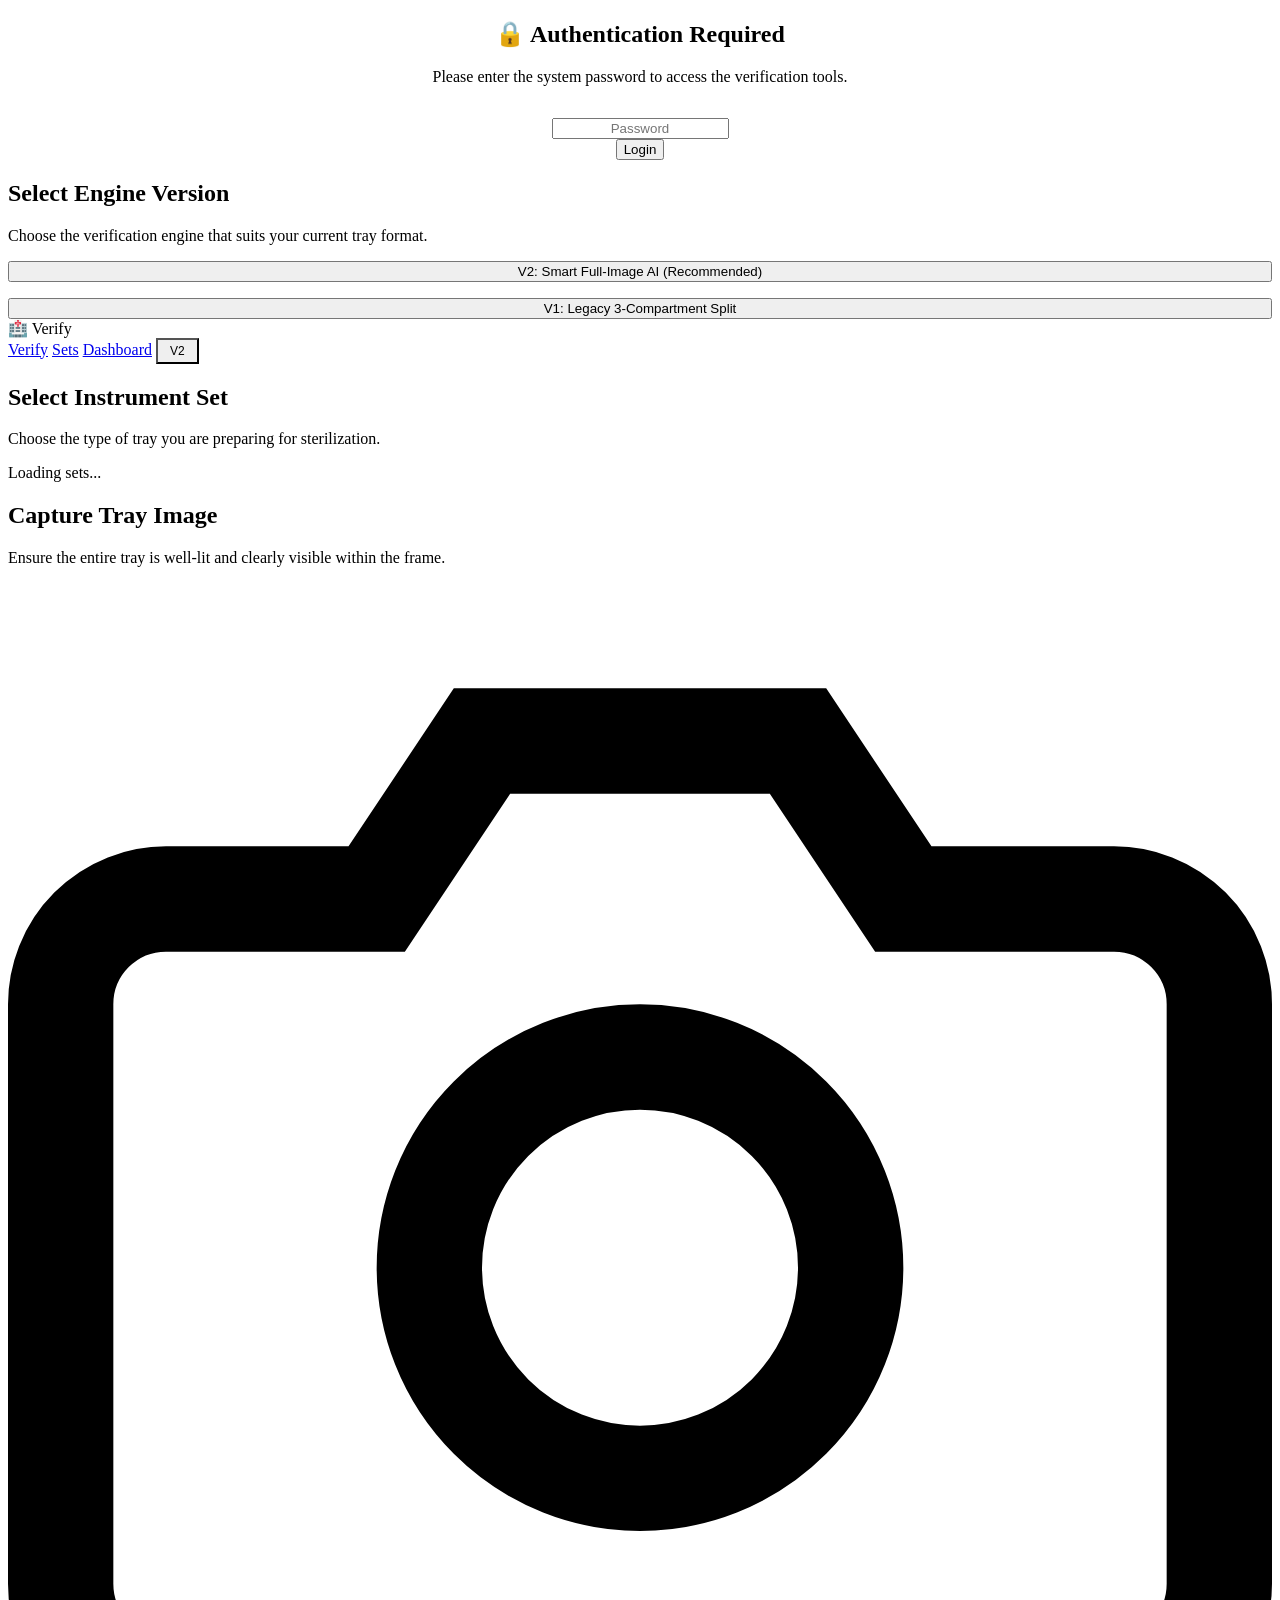
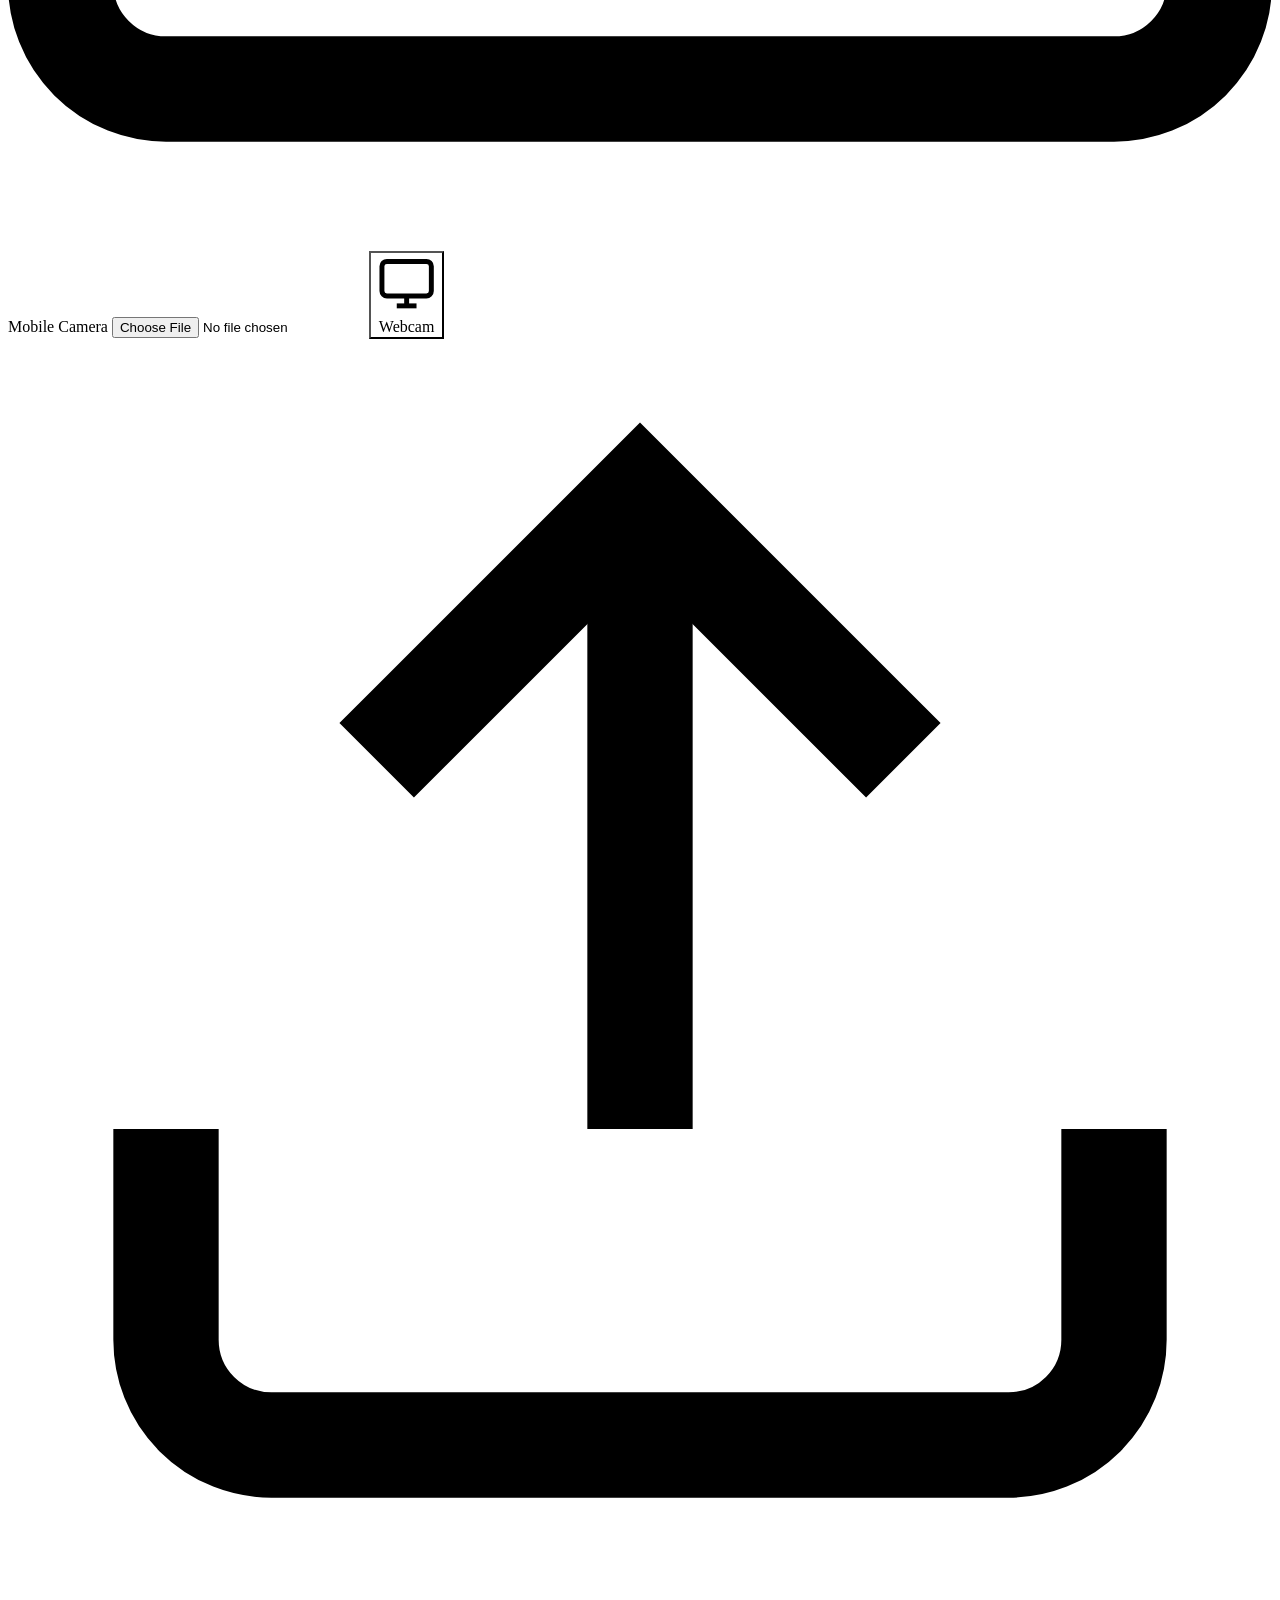
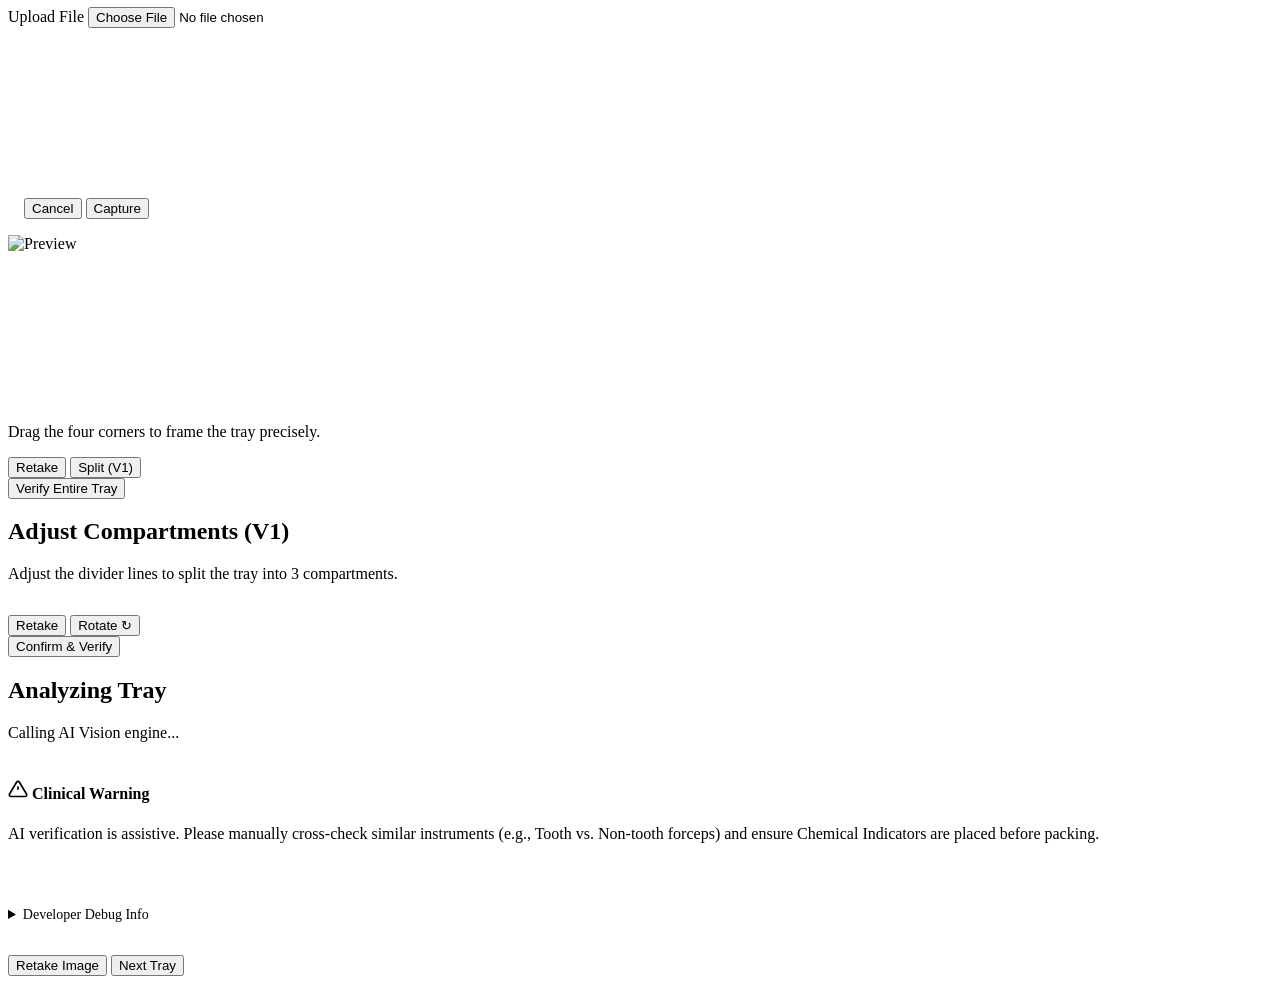
==== web_app/frontend/index.html @ 41f75964 "update front from impactiblre" ====
<!DOCTYPE html>
<html lang="th">
<head>
    <meta charset="UTF-8">
    <meta name="viewport" content="width=device-width, initial-scale=1.0, maximum-scale=1.0, user-scalable=no">
    <meta name="theme-color" content="#FAFAFB">
    <meta name="description" content="AI Surgical Instrument Verification System">
    <link rel="manifest" href="/manifest.json">
    <link href="https://fonts.googleapis.com/css2?family=IBM+Plex+Sans+Thai:wght@400;500;600;700&family=Inter:wght@400;500;600;700&display=swap" rel="stylesheet">
    <link rel="stylesheet" href="/css/style.css">
    <title>Equipment Verify</title>
</head>
<body>

    <!-- Login Overlay -->
    <div id="login-overlay" class="modal-overlay hidden">
        <div class="modal-content" style="text-align: center;">
            <h2>🔒 Authentication Required</h2>
            <p class="text-muted" style="margin-bottom: 2rem;">Please enter the system password to access the verification tools.</p>
            <div class="form-group">
                <input type="password" id="login-password" placeholder="Password" class="form-input" style="text-align: center;">
            </div>
            <button id="btn-login" class="btn btn-primary btn-large">Login</button>
            <p id="login-error" style="color: var(--fail); margin-top: 1rem;"></p>
        </div>
    </div>

    <!-- Version Landing Overlay (Simplifying for cleaner UX, but keeping IDs) -->
    <div id="version-landing-overlay" class="modal-overlay hidden">
        <div class="modal-content">
            <h2>Select Engine Version</h2>
            <p class="text-muted mb-4">Choose the verification engine that suits your current tray format.</p>
            
            <div style="display:flex; flex-direction:column; gap:1rem;">
                <button class="btn btn-primary btn-large" onclick="selectLandingVersion(2)">
                    V2: Smart Full-Image AI (Recommended)
                </button>
                <button class="btn btn-outline btn-large" onclick="selectLandingVersion(1)">
                    V1: Legacy 3-Compartment Split
                </button>
            </div>
        </div>
    </div>

    <!-- Navigation -->
    <nav class="nav">
        <div class="nav-brand">🏥 Verify</div>
        <div class="nav-links">
            <a href="/" class="nav-link active">Verify</a>
            <a href="/admin" class="nav-link">Sets</a>
            <a href="/dashboard" class="nav-link">Dashboard</a>
            <button id="btn-version-pill" class="btn btn-outline" style="padding: 0.25rem 0.75rem; font-size: 0.75rem; border-radius: var(--radius-pill);" onclick="showVersionSelector()">V2</button>
        </div>
    </nav>

    <main class="container">

        <!-- Hidden Version Selector Tabs (Used by JS) -->
        <div class="hidden" style="display: none;">
            <button id="tab-v2" onclick="setVersion(2)"></button>
            <button id="tab-v1" onclick="setVersion(1)"></button>
        </div>

        <!-- Section 1: Select Set -->
        <section id="step-select" class="view-section active">
            <header>
                <h1>Select Instrument Set</h1>
                <p class="text-muted">Choose the type of tray you are preparing for sterilization.</p>
            </header>
            
            <div id="set-grid" class="set-grid">
                <!-- JS Inject -->
                <p class="text-muted">Loading sets...</p>
            </div>
            
            <div id="checklist-preview" class="checklist-preview"></div>
        </section>

        <!-- Section 2: Capture -->
        <section id="step-capture" class="view-section">
            <header>
                <h2>Capture Tray Image</h2>
                <p class="text-muted">Ensure the entire tray is well-lit and clearly visible within the frame.</p>
            </header>

            <div id="capture-options" class="capture-grid">
                <label for="mobile-camera-input" class="capture-action">
                    <svg viewBox="0 0 24 24" fill="none" stroke="currentColor" stroke-width="2"><path d="M23 19a2 2 0 0 1-2 2H3a2 2 0 0 1-2-2V8a2 2 0 0 1 2-2h4l2-3h6l2 3h4a2 2 0 0 1 2 2z"></path><circle cx="12" cy="13" r="4"></circle></svg>
                    Mobile Camera
                </label>
                <input type="file" id="mobile-camera-input" accept="image/*" capture="environment" class="hidden-input">

                <button id="btn-webcam" class="capture-action" onclick="startWebcam()" style="background:transparent; font-family:inherit; font-size:inherit;">
                    <svg viewBox="0 0 24 24" fill="none" stroke="currentColor" stroke-width="2"><rect x="2" y="3" width="20" height="14" rx="2" ry="2"></rect><path d="M8 21h8"></path><path d="M12 17v4"></path></svg>
                    Webcam
                </button>

                <label for="file-upload-input" class="capture-action">
                    <svg viewBox="0 0 24 24" fill="none" stroke="currentColor" stroke-width="2"><path d="M21 15v4a2 2 0 0 1-2 2H5a2 2 0 0 1-2-2v-4"></path><polyline points="17 8 12 3 7 8"></polyline><line x1="12" y1="3" x2="12" y2="15"></line></svg>
                    Upload File
                </label>
                <input type="file" id="file-upload-input" accept="image/*" class="hidden-input">
            </div>

            <div id="webcam-container" class="media-container hidden mt-4">
                <video id="webcam-video" autoplay playsinline></video>
                <div class="media-actions" style="padding: 1rem; justify-content: center; background: #fff; border-top: 1px solid var(--border);">
                    <button class="btn btn-outline" onclick="stopWebcam()">Cancel</button>
                    <button class="btn btn-primary" onclick="captureWebcam()">Capture</button>
                </div>
            </div>

            <div id="preview-container" class="hidden mt-4">
                <div style="position: relative; width: 100%; border-radius: var(--radius-md); overflow: hidden; border: 1px solid var(--border);">
                    <img id="preview-image" src="" alt="Preview" style="display:block; width:100%;">
                    <canvas id="boundary-canvas"></canvas>
                </div>
                <p class="text-small text-muted mt-4 text-center">Drag the four corners to frame the tray precisely.</p>
                <div class="flex-row mt-4">
                    <button class="btn btn-outline flex-1" id="btn-retake">Retake</button>
                    <button class="btn btn-outline flex-1" id="btn-detect">Split (V1)</button>
                </div>
                <button class="btn btn-primary btn-large mt-4" id="btn-verify-direct">Verify Entire Tray</button>
            </div>
        </section>

        <!-- Section 2.5: Tray Preview (V1) -->
        <section id="step-tray-preview" class="view-section">
            <header>
                <h2>Adjust Compartments (V1)</h2>
                <p class="text-muted">Adjust the divider lines to split the tray into 3 compartments.</p>
            </header>
            
            <div id="tray-preview-img" style="position: relative; overflow: hidden; border-radius: var(--radius-md); border: 1px solid var(--border);"></div>
            <div id="tray-compartments" style="display: flex; gap: 0.5rem; margin-top: 1rem;"></div>
            
            <div class="flex-row mt-4">
                <button class="btn btn-outline flex-1" onclick="backToCapture()">Retake</button>
                <button class="btn btn-outline flex-1" id="btn-rotate-tray">Rotate ↻</button>
            </div>
            <button class="btn btn-primary btn-large mt-4" id="btn-verify">Confirm & Verify</button>
        </section>

        <!-- Section 3: Processing -->
        <section id="step-processing" class="view-section">
            <div class="loader-wrapper">
                <div class="spinner"></div>
                <h2>Analyzing Tray</h2>
                <p class="text-muted" id="processing-status">Calling AI Vision engine...</p>
            </div>
        </section>

        <!-- Section 4: Results -->
        <section id="step-results" class="view-section">
            
            <div id="result-banner" class="result-banner">
                <span id="result-status" class="result-status"></span>
                <span id="result-confidence" class="result-confidence"></span>
            </div>

            <div id="missing-extra" class="findings-section"></div>

            <div id="items-table-container"></div>
            
            <div id="compartment-grid" style="display:flex; gap:0.5rem; margin-bottom:1rem;"></div>

            <div class="clinical-warning">
                <h4>
                    <svg width="20" height="20" viewBox="0 0 24 24" fill="none" stroke="currentColor" stroke-width="2"><path d="M10.29 3.86L1.82 18a2 2 0 0 0 1.71 3h16.94a2 2 0 0 0 1.71-3L13.71 3.86a2 2 0 0 0-3.42 0z"></path><line x1="12" y1="9" x2="12" y2="13"></line><line x1="12" y1="17" x2="12.01" y2="17"></line></svg>
                    Clinical Warning
                </h4>
                <p>AI verification is assistive. Please manually cross-check similar instruments (e.g., Tooth vs. Non-tooth forceps) and ensure Chemical Indicators are placed before packing.</p>
            </div>

            <div id="result-reason" style="font-size: 0.875rem; color: var(--ink-secondary); padding: 1rem; background: var(--bg-surface); border: 1px solid var(--border); border-radius: var(--radius-md); margin-bottom: 1rem;"></div>
            <div id="result-meta" class="text-small text-muted text-right mb-4"></div>

            <details style="margin-bottom: 2rem;">
                <summary style="font-size: 0.875rem; color: var(--ink-secondary); cursor: pointer;">Developer Debug Info</summary>
                <pre id="debug-info" style="font-size: 0.75rem; padding: 1rem; background: var(--bg-surface); border: 1px solid var(--border); border-radius: var(--radius-md); overflow-x: auto; margin-top: 0.5rem;"></pre>
            </details>

            <div class="flex-row">
                <button id="btn-retake-result" class="btn btn-outline flex-1">Retake Image</button>
                <button id="btn-next" class="btn btn-primary flex-1">Next Tray</button>
            </div>
        </section>

    </main>

    <script src="/js/app.js"></script>
</body>
</html>
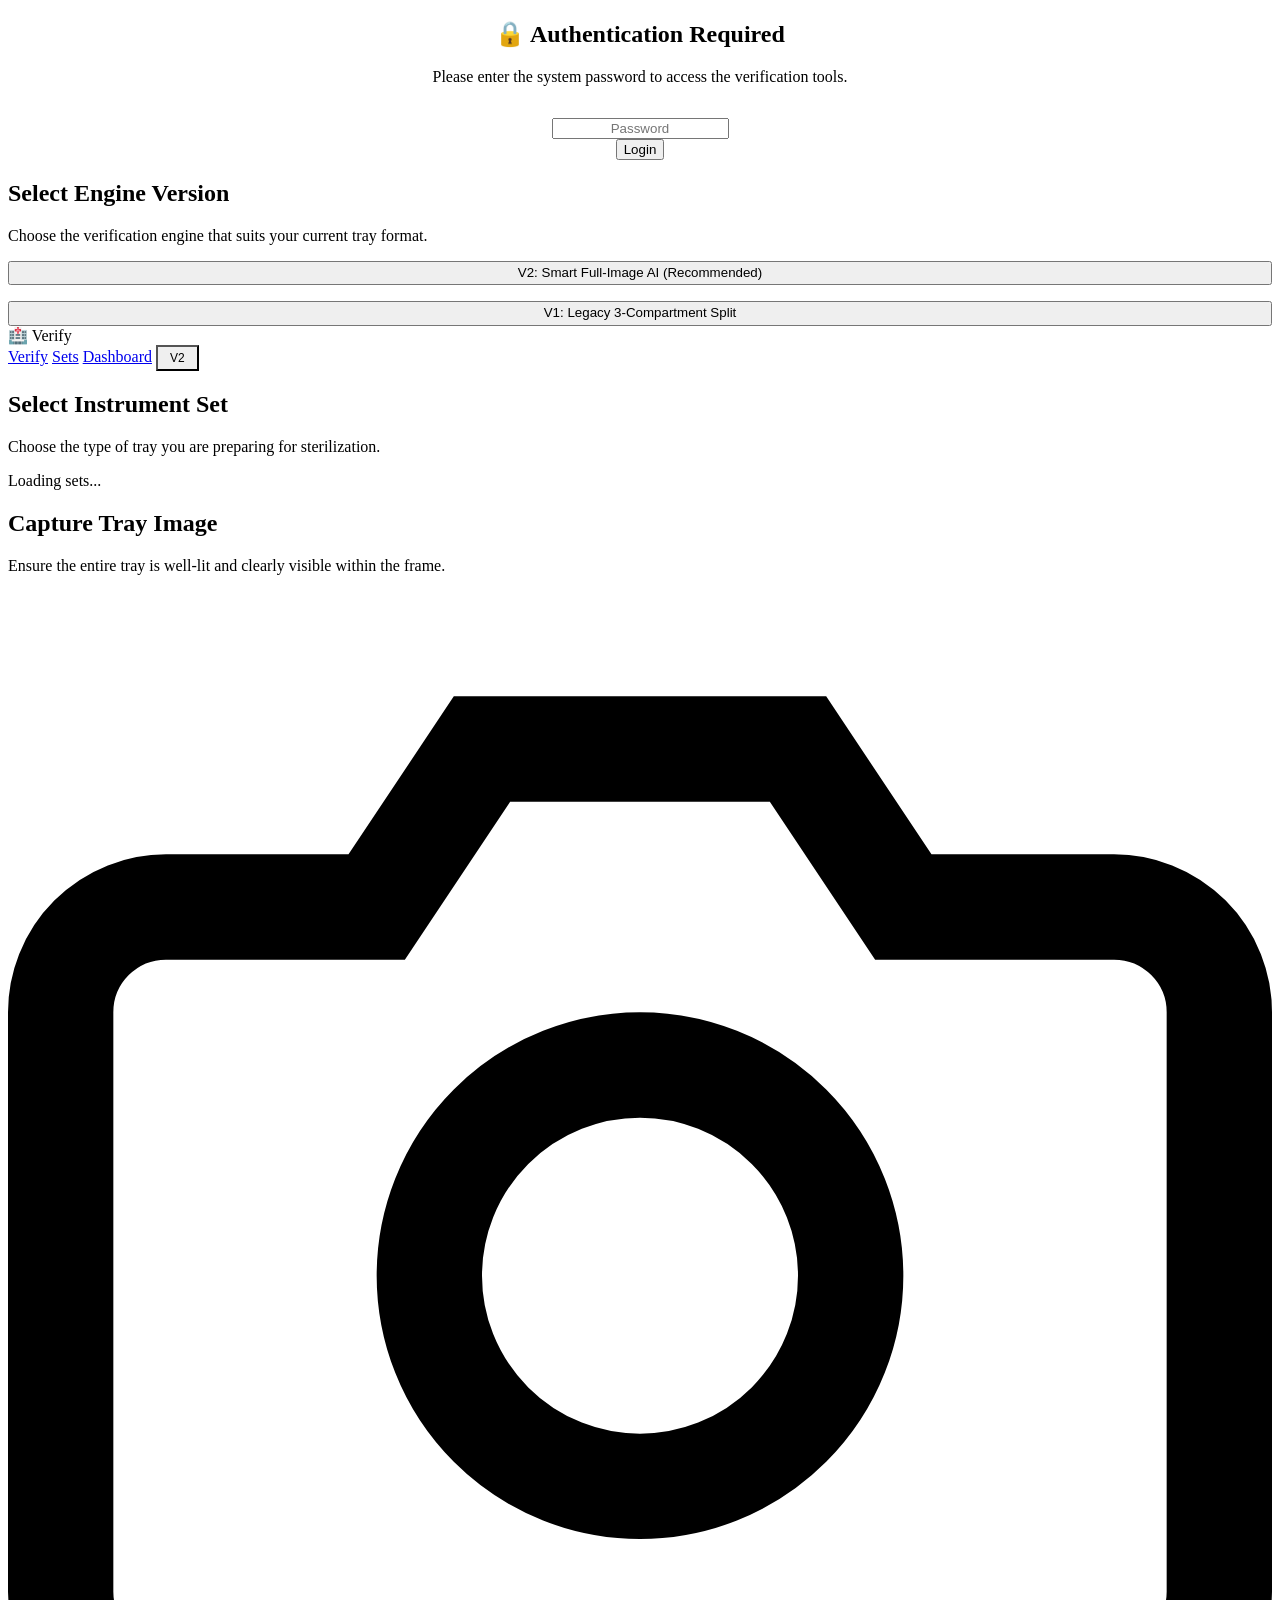
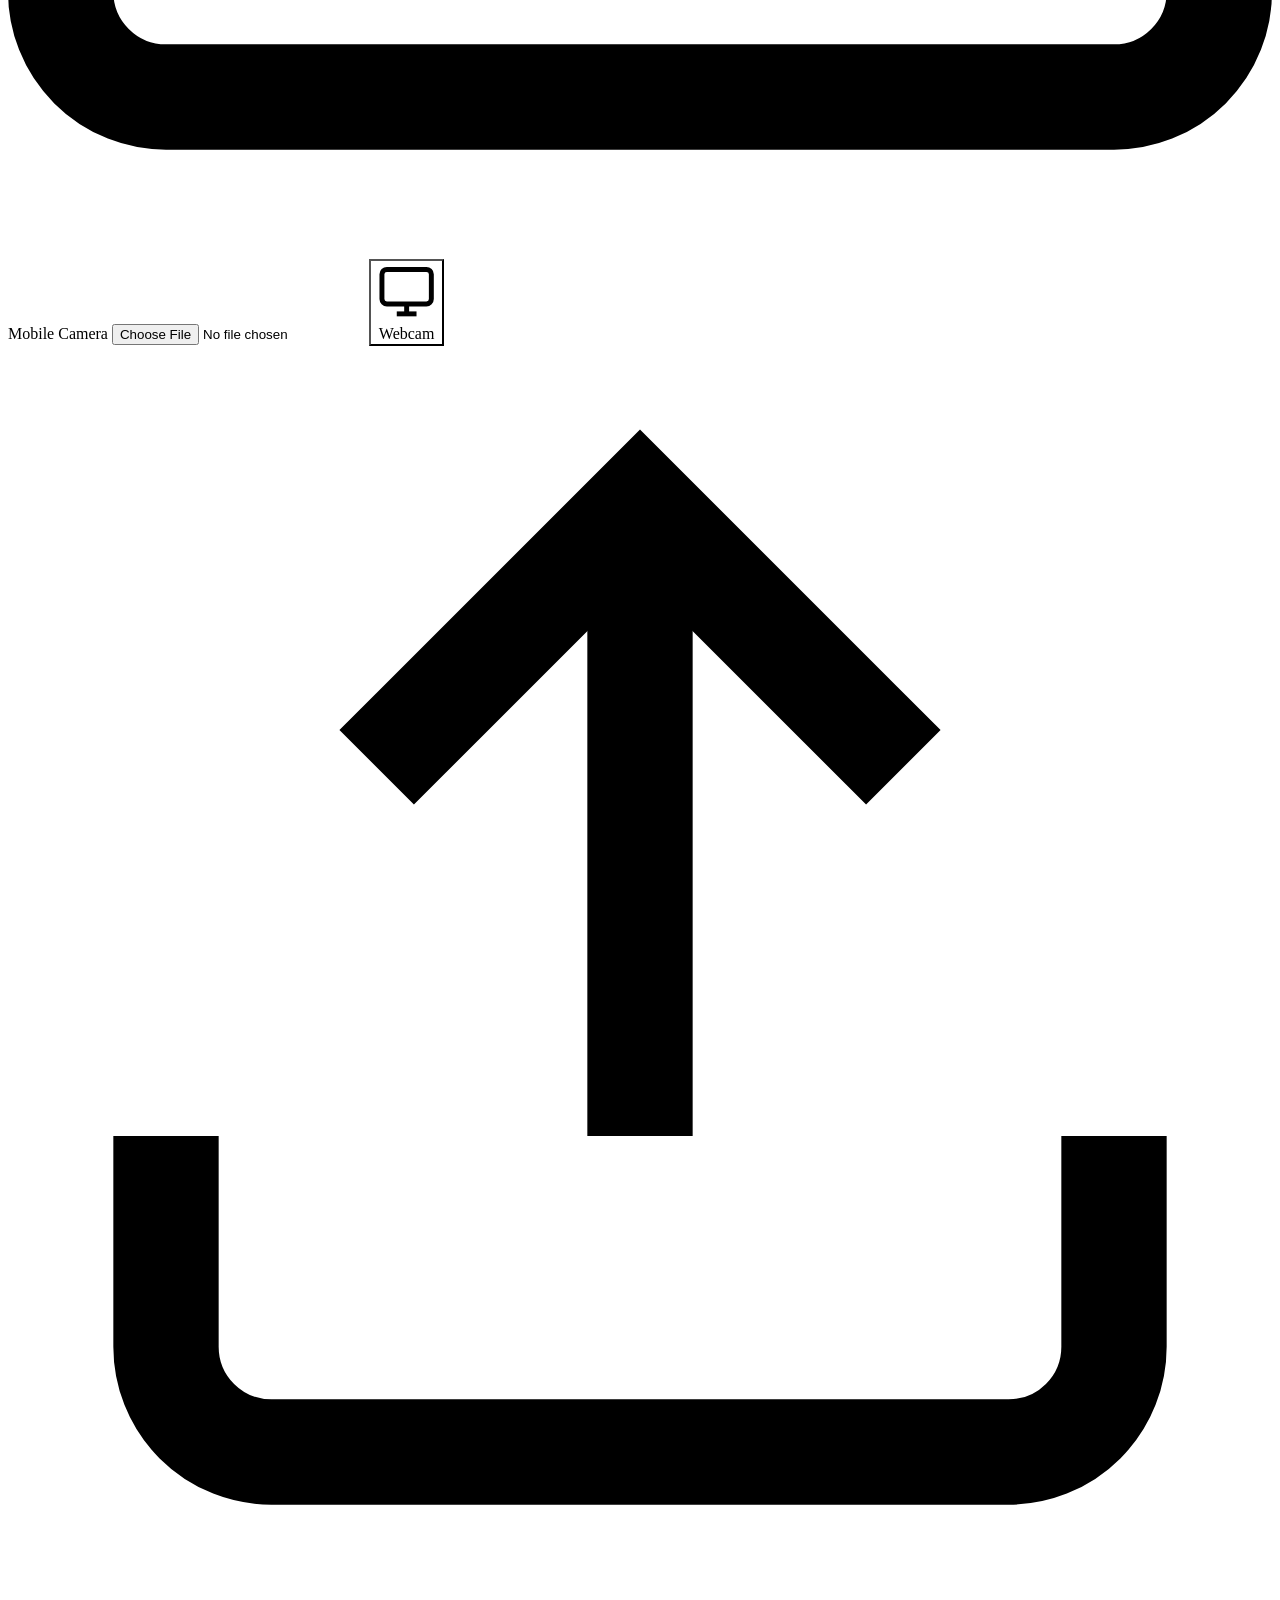
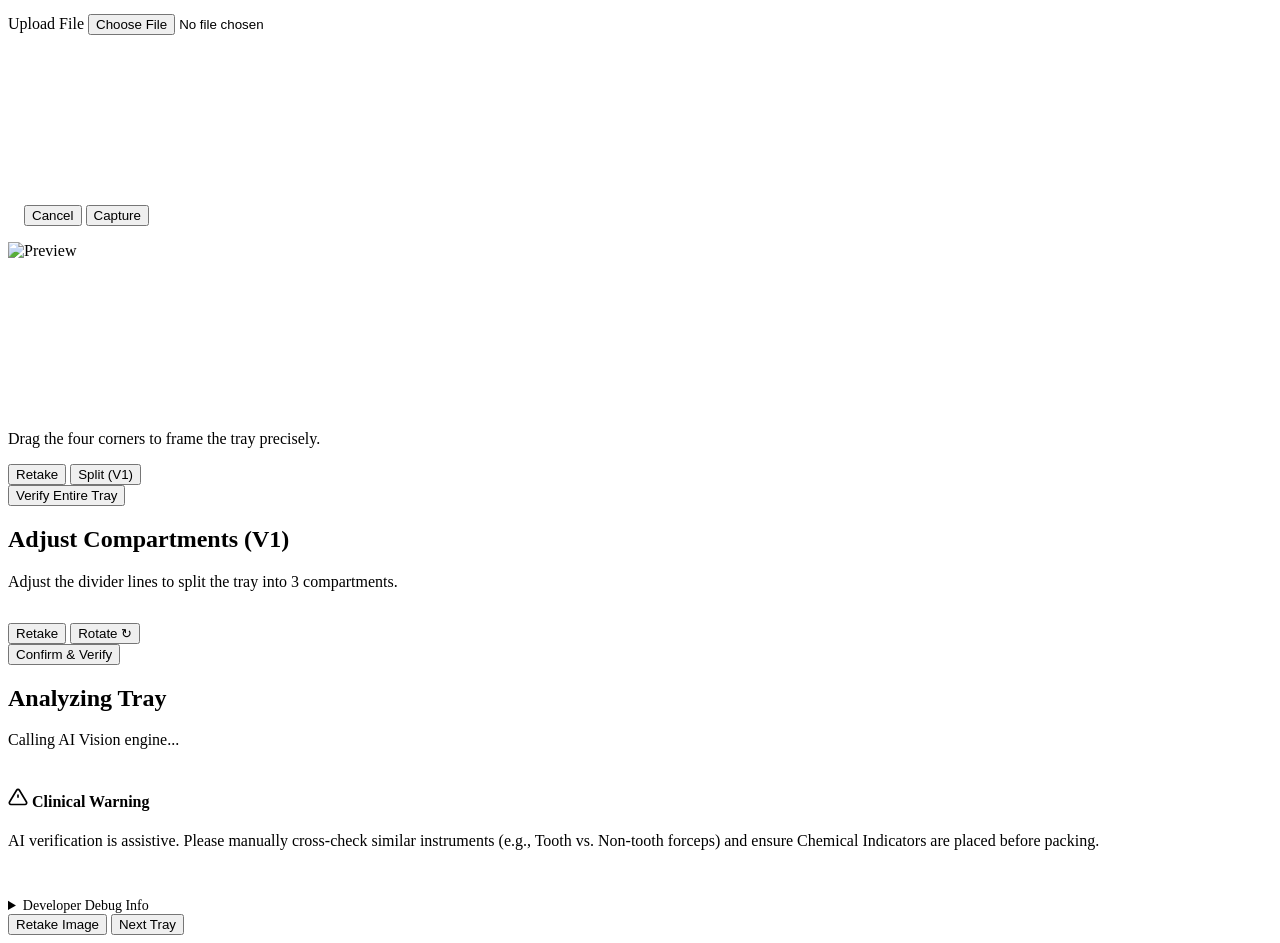
==== commit b1308101: "update bug fixded" ====
--- a/web_app/frontend/index.html
+++ b/web_app/frontend/index.html
@@ -32,10 +32,10 @@
             <p class="text-muted mb-4">Choose the verification engine that suits your current tray format.</p>
             
             <div style="display:flex; flex-direction:column; gap:1rem;">
-                <button class="btn btn-primary btn-large" onclick="selectLandingVersion(2)">
+                <button class="btn btn-primary btn-large" style="white-space: normal; line-height: 1.4;" onclick="selectLandingVersion(2)">
                     V2: Smart Full-Image AI (Recommended)
                 </button>
-                <button class="btn btn-outline btn-large" onclick="selectLandingVersion(1)">
+                <button class="btn btn-outline btn-large" style="white-space: normal; line-height: 1.4;" onclick="selectLandingVersion(1)">
                     V1: Legacy 3-Compartment Split
                 </button>
             </div>
@@ -62,7 +62,7 @@
         </div>
 
         <!-- Section 1: Select Set -->
-        <section id="step-select" class="view-section active">
+        <section id="step-select" class="view-section">
             <header>
                 <h1>Select Instrument Set</h1>
                 <p class="text-muted">Choose the type of tray you are preparing for sterilization.</p>
@@ -77,7 +77,7 @@
         </section>
 
         <!-- Section 2: Capture -->
-        <section id="step-capture" class="view-section">
+        <section id="step-capture" class="view-section hidden">
             <header>
                 <h2>Capture Tray Image</h2>
                 <p class="text-muted">Ensure the entire tray is well-lit and clearly visible within the frame.</p>
@@ -115,7 +115,7 @@
                     <img id="preview-image" src="" alt="Preview" style="display:block; width:100%;">
                     <canvas id="boundary-canvas"></canvas>
                 </div>
-                <p class="text-small text-muted mt-4 text-center">Drag the four corners to frame the tray precisely.</p>
+                <p id="preview-hint-text" class="text-small text-muted mt-4 text-center">Drag the four corners to frame the tray precisely.</p>
                 <div class="flex-row mt-4">
                     <button class="btn btn-outline flex-1" id="btn-retake">Retake</button>
                     <button class="btn btn-outline flex-1" id="btn-detect">Split (V1)</button>
@@ -125,7 +125,7 @@
         </section>
 
         <!-- Section 2.5: Tray Preview (V1) -->
-        <section id="step-tray-preview" class="view-section">
+        <section id="step-tray-preview" class="view-section hidden">
             <header>
                 <h2>Adjust Compartments (V1)</h2>
                 <p class="text-muted">Adjust the divider lines to split the tray into 3 compartments.</p>
@@ -142,7 +142,7 @@
         </section>
 
         <!-- Section 3: Processing -->
-        <section id="step-processing" class="view-section">
+        <section id="step-processing" class="view-section hidden">
             <div class="loader-wrapper">
                 <div class="spinner"></div>
                 <h2>Analyzing Tray</h2>
@@ -151,7 +151,7 @@
         </section>
 
         <!-- Section 4: Results -->
-        <section id="step-results" class="view-section">
+        <section id="step-results" class="view-section hidden">
             
             <div id="result-banner" class="result-banner">
                 <span id="result-status" class="result-status"></span>
@@ -162,7 +162,7 @@
 
             <div id="items-table-container"></div>
             
-            <div id="compartment-grid" style="display:flex; gap:0.5rem; margin-bottom:1rem;"></div>
+            <div id="compartment-grid" style="display:flex; gap:0.5rem;"></div>
 
             <div class="clinical-warning">
                 <h4>
@@ -172,10 +172,10 @@
                 <p>AI verification is assistive. Please manually cross-check similar instruments (e.g., Tooth vs. Non-tooth forceps) and ensure Chemical Indicators are placed before packing.</p>
             </div>
 
-            <div id="result-reason" style="font-size: 0.875rem; color: var(--ink-secondary); padding: 1rem; background: var(--bg-surface); border: 1px solid var(--border); border-radius: var(--radius-md); margin-bottom: 1rem;"></div>
-            <div id="result-meta" class="text-small text-muted text-right mb-4"></div>
+            <div id="result-reason" style="font-size: 0.875rem; color: var(--ink-secondary); padding: 1rem; background: var(--bg-surface); border: 1px solid var(--border); border-radius: var(--radius-md);"></div>
+            <div id="result-meta" class="text-small text-muted text-right"></div>
 
-            <details style="margin-bottom: 2rem;">
+            <details>
                 <summary style="font-size: 0.875rem; color: var(--ink-secondary); cursor: pointer;">Developer Debug Info</summary>
                 <pre id="debug-info" style="font-size: 0.75rem; padding: 1rem; background: var(--bg-surface); border: 1px solid var(--border); border-radius: var(--radius-md); overflow-x: auto; margin-top: 0.5rem;"></pre>
             </details>
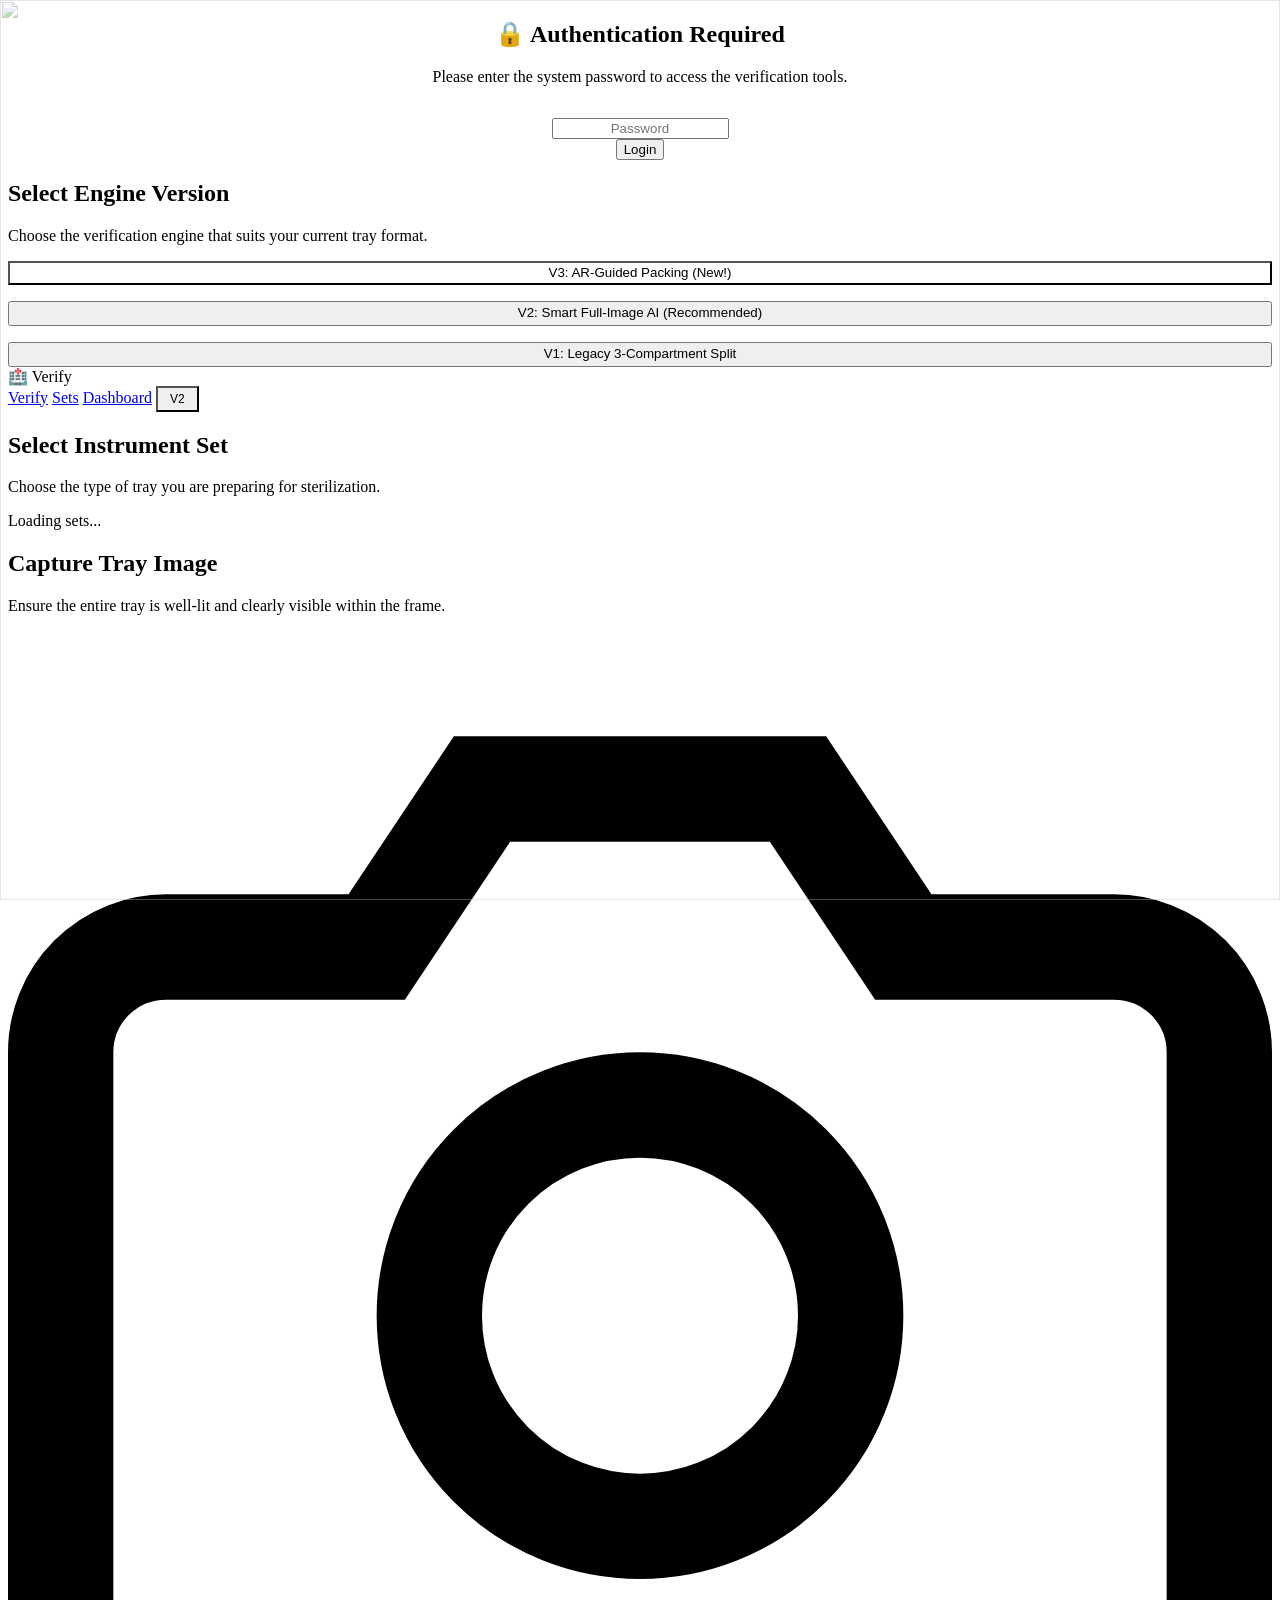
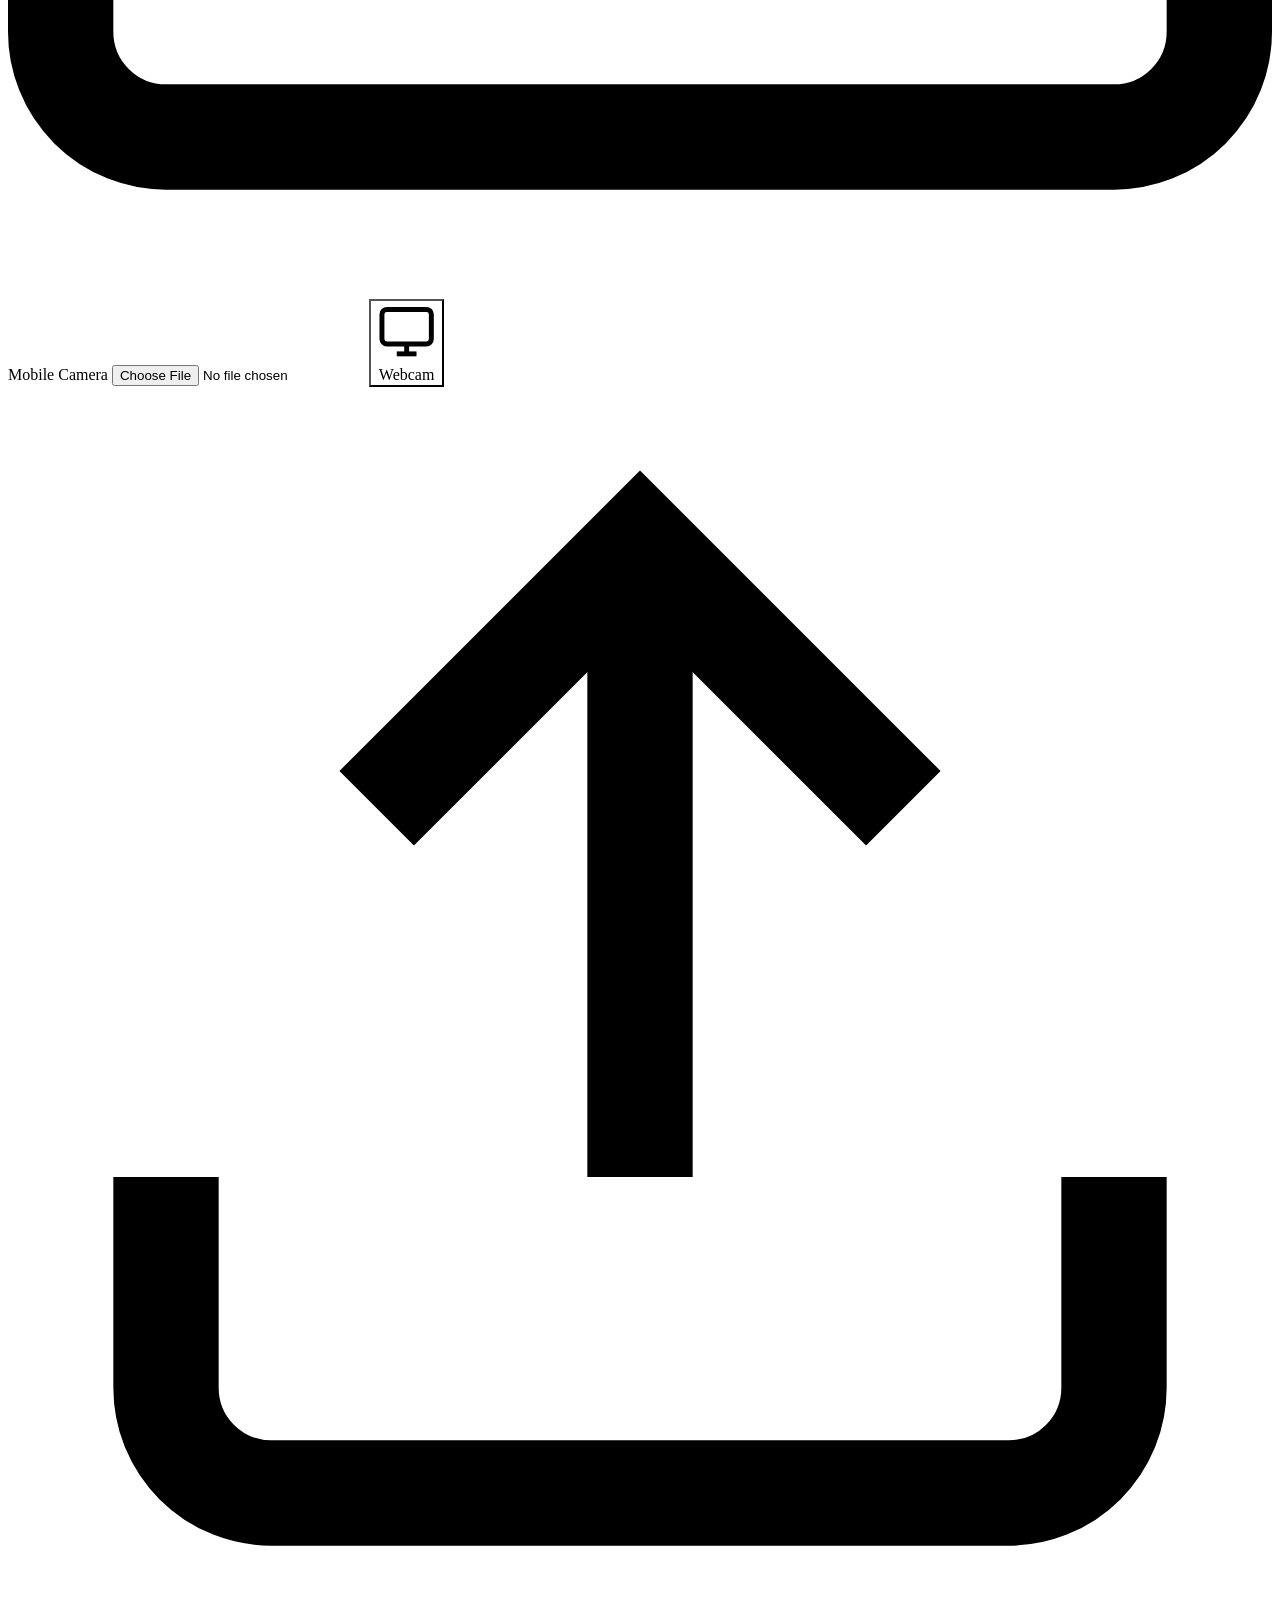
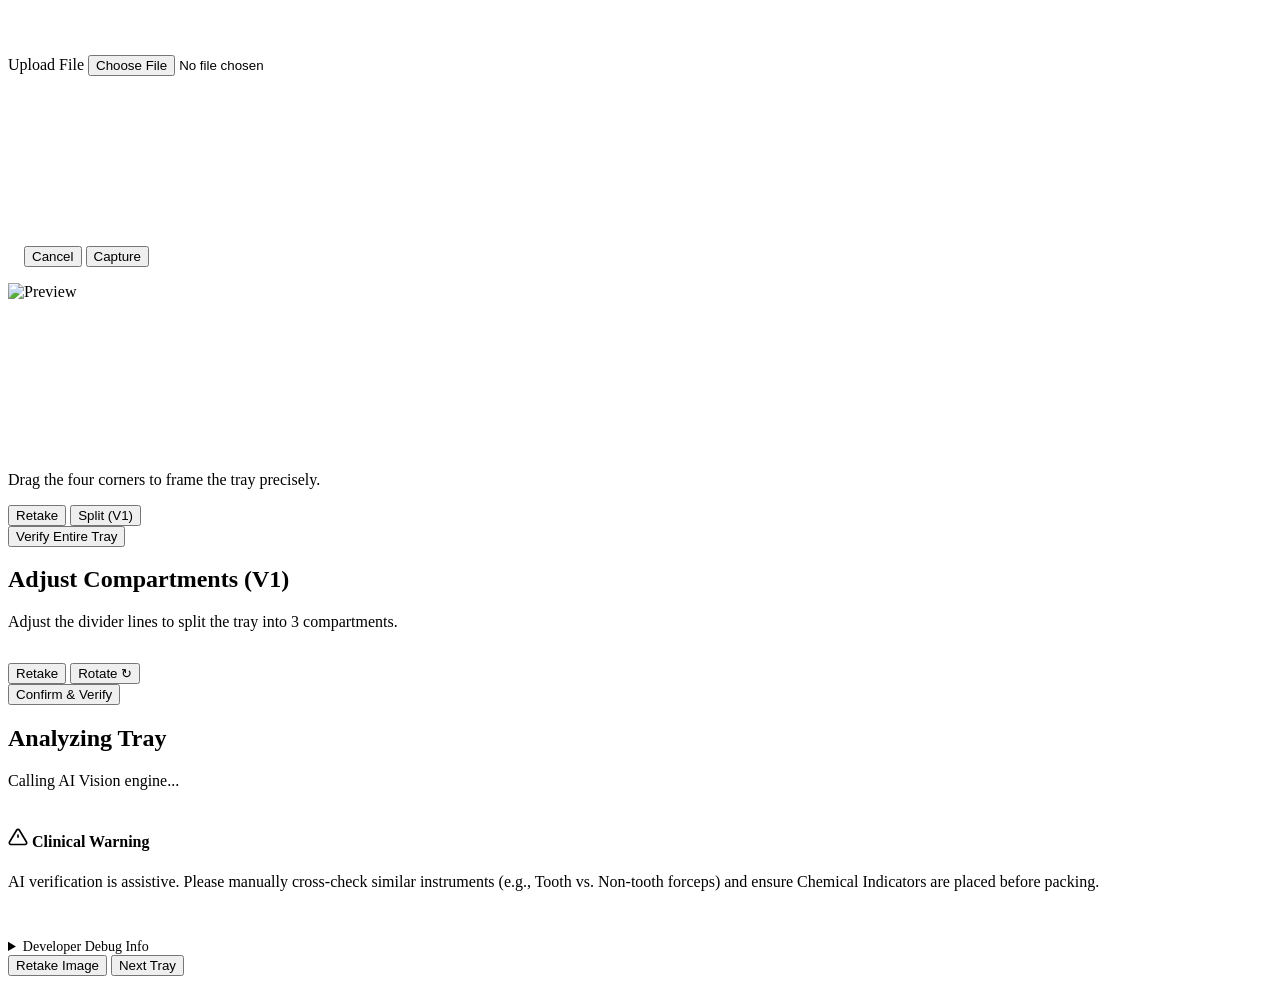
==== commit 2f8813b7: "summon V3!" ====
--- a/web_app/frontend/index.html
+++ b/web_app/frontend/index.html
@@ -32,6 +32,9 @@
             <p class="text-muted mb-4">Choose the verification engine that suits your current tray format.</p>
             
             <div style="display:flex; flex-direction:column; gap:1rem;">
+                <button class="btn btn-primary btn-large" style="white-space: normal; line-height: 1.4; background-color: var(--pass);" onclick="selectLandingVersion(3)">
+                    V3: AR-Guided Packing (New!)
+                </button>
                 <button class="btn btn-primary btn-large" style="white-space: normal; line-height: 1.4;" onclick="selectLandingVersion(2)">
                     V2: Smart Full-Image AI (Recommended)
                 </button>
@@ -57,6 +60,7 @@
 
         <!-- Hidden Version Selector Tabs (Used by JS) -->
         <div class="hidden" style="display: none;">
+            <button id="tab-v3" onclick="setVersion(3)"></button>
             <button id="tab-v2" onclick="setVersion(2)"></button>
             <button id="tab-v1" onclick="setVersion(1)"></button>
         </div>
@@ -104,7 +108,8 @@
 
             <div id="webcam-container" class="media-container hidden mt-4">
                 <video id="webcam-video" autoplay playsinline></video>
-                <div class="media-actions" style="padding: 1rem; justify-content: center; background: #fff; border-top: 1px solid var(--border);">
+                <img id="ar-overlay-image" class="hidden" src="" style="position: absolute; top: 0; left: 0; width: 100%; height: 100%; object-fit: contain; opacity: 0.4; pointer-events: none; z-index: 10;">
+                <div class="media-actions" style="padding: 1rem; justify-content: center; background: #fff; border-top: 1px solid var(--border); position: relative; z-index: 20;">
                     <button class="btn btn-outline" onclick="stopWebcam()">Cancel</button>
                     <button class="btn btn-primary" onclick="captureWebcam()">Capture</button>
                 </div>
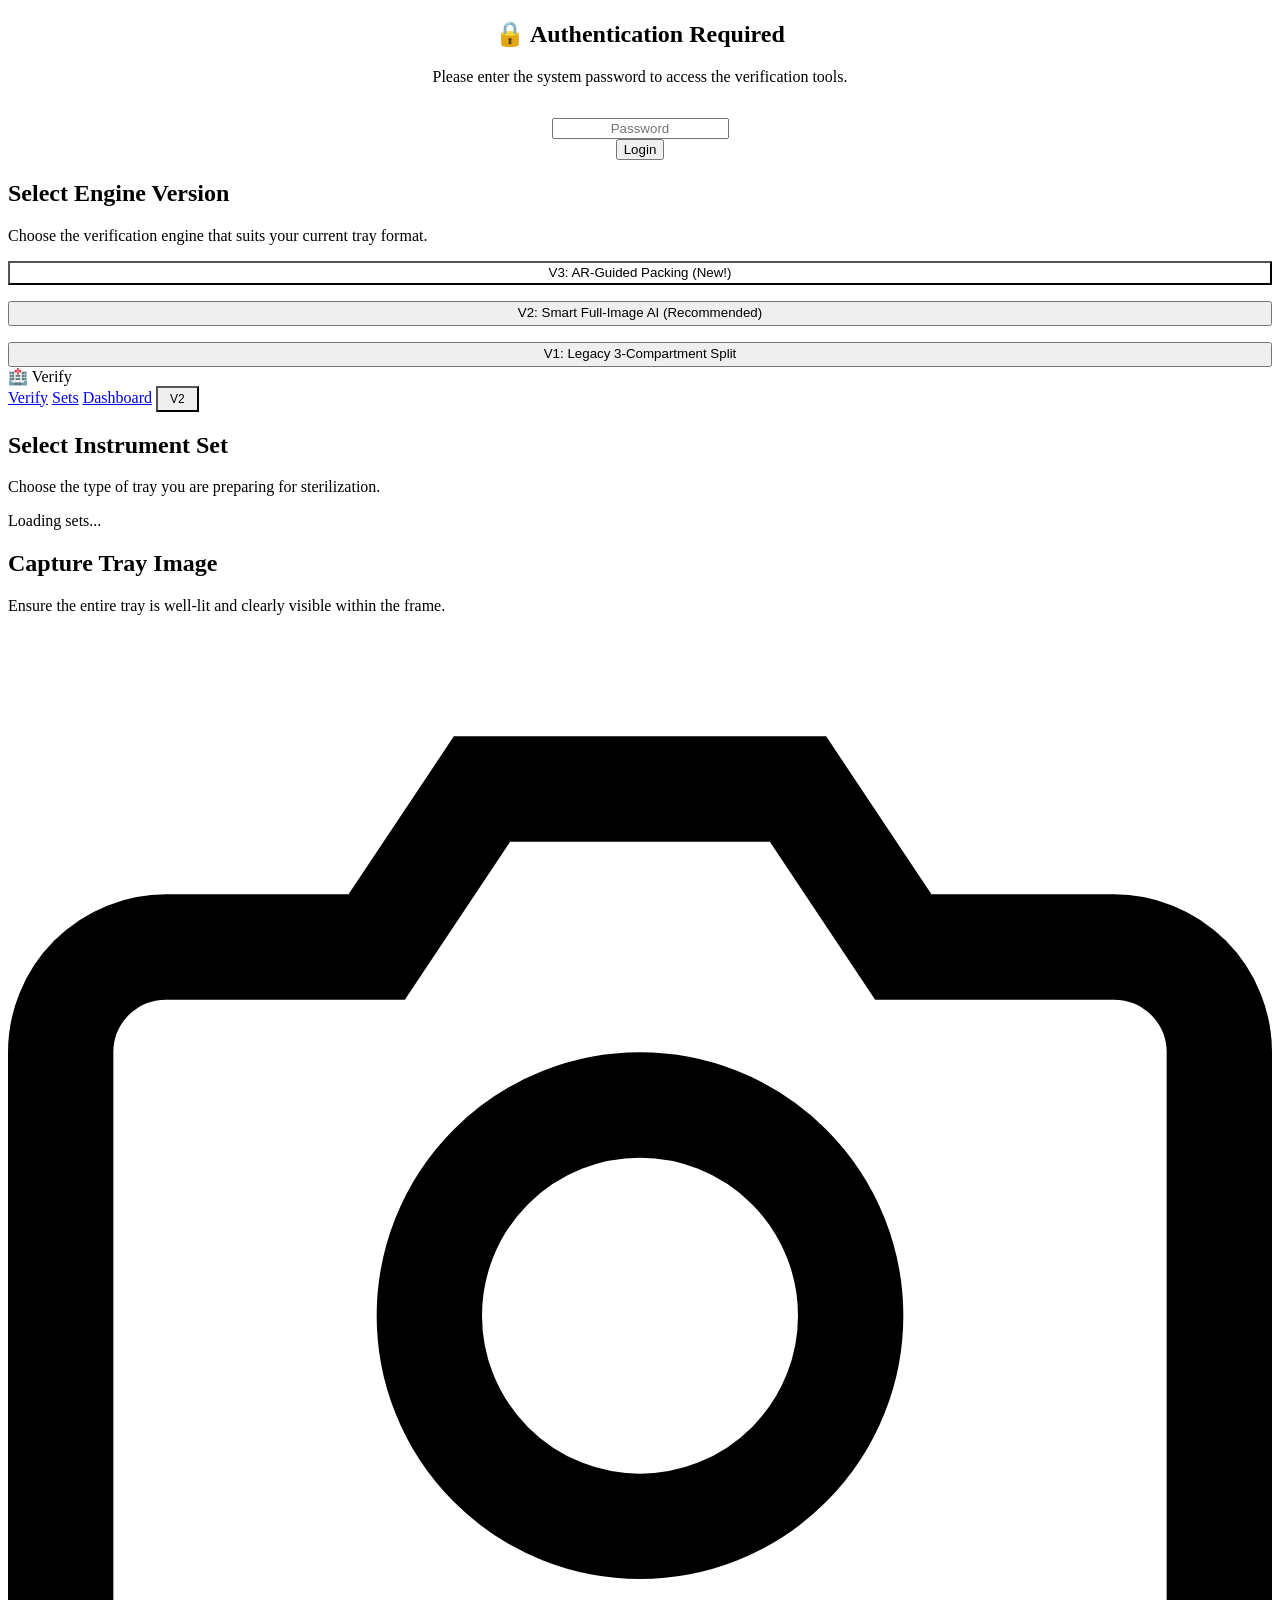
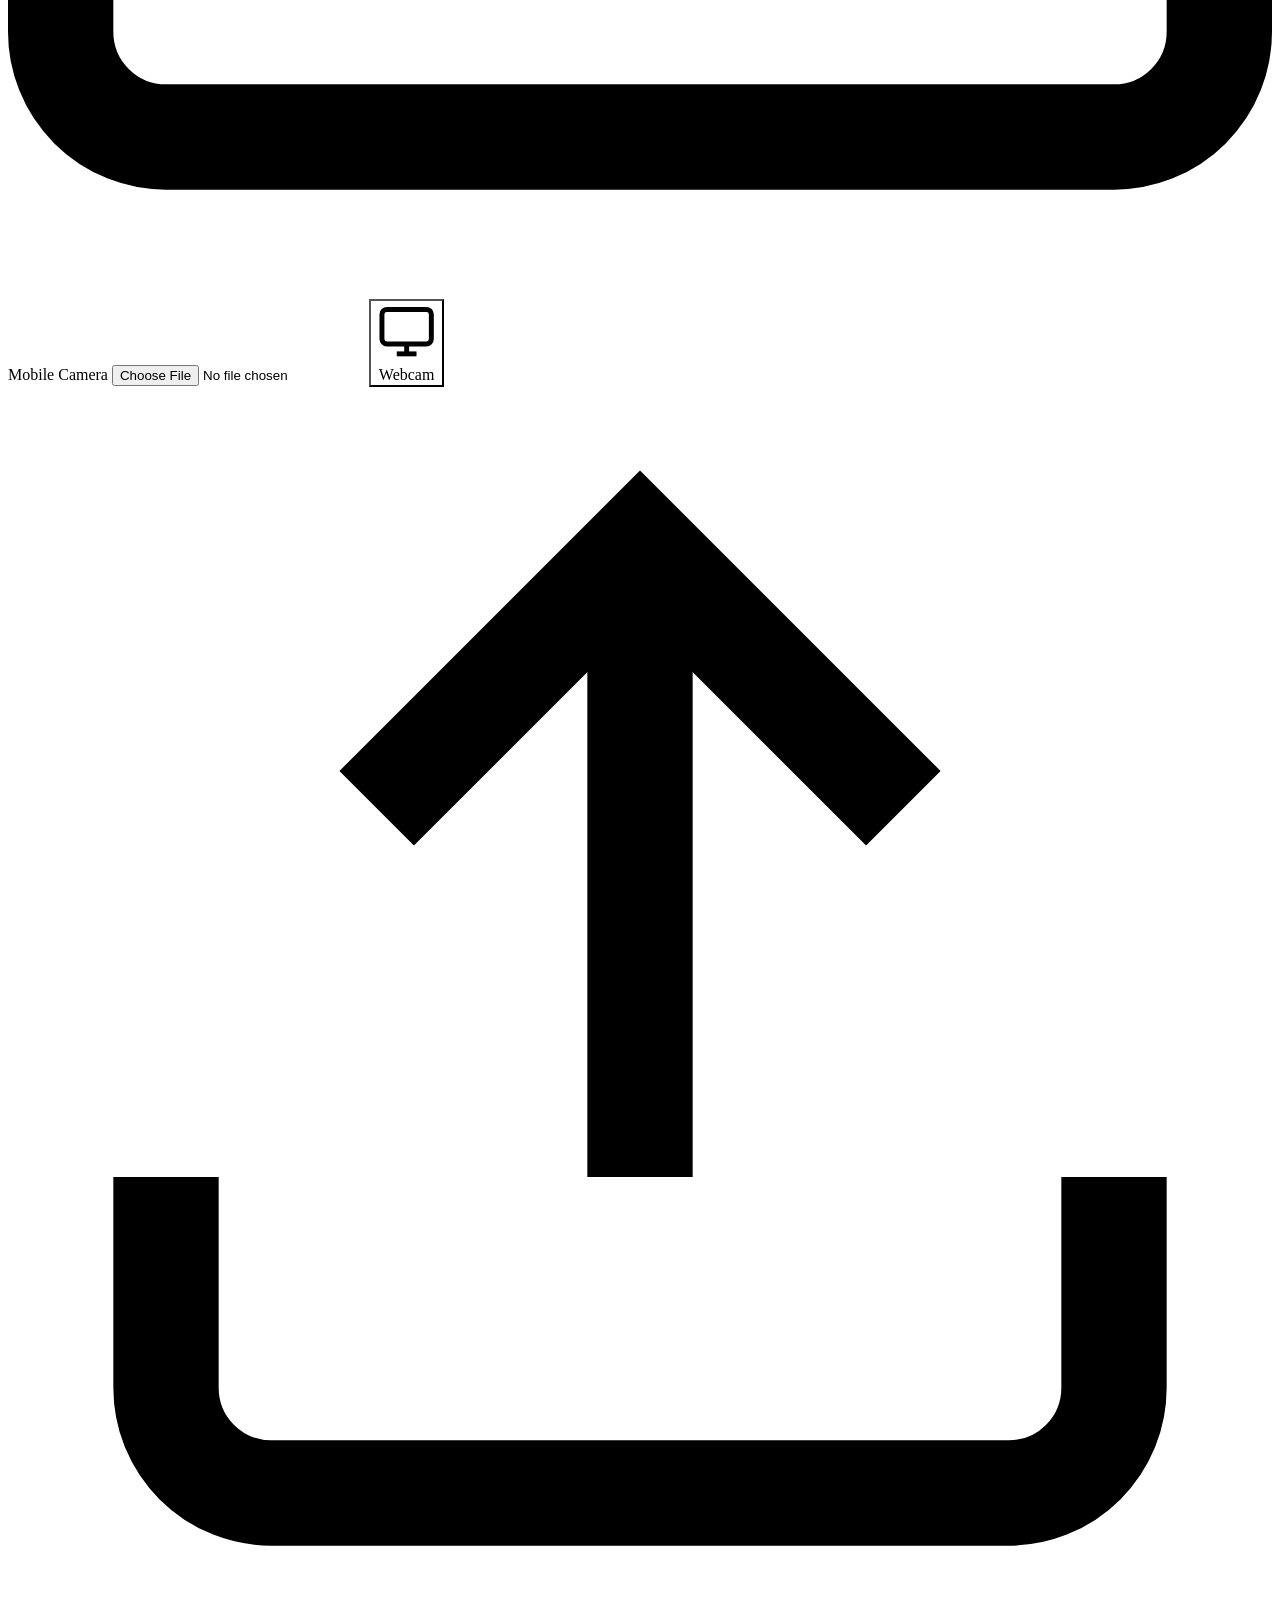
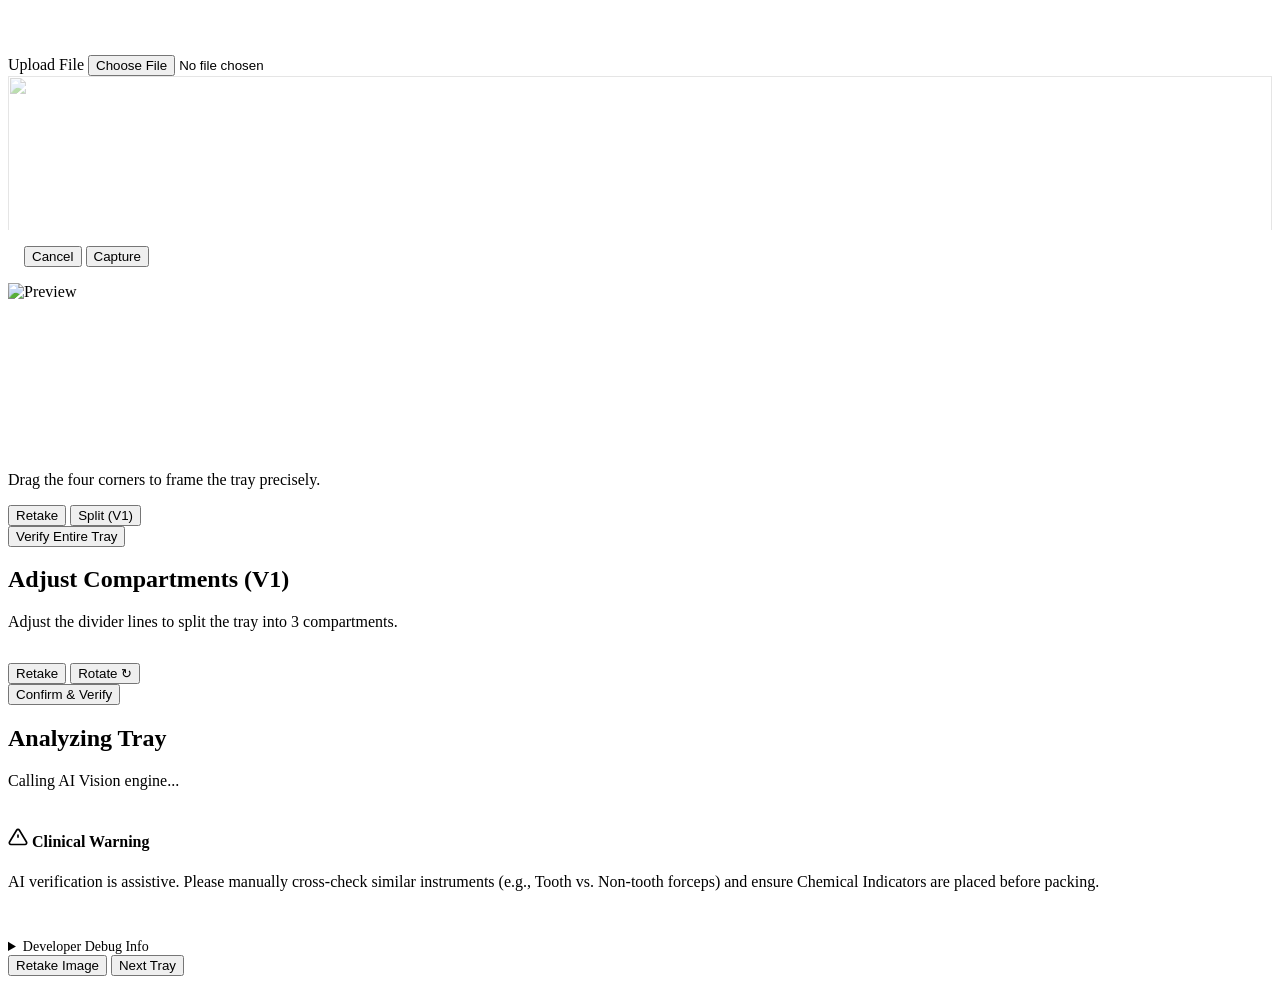
==== commit 4df7283c: "Fix AR overlay CSS and Supabase get_all_sets missing column" ====
--- a/web_app/frontend/index.html
+++ b/web_app/frontend/index.html
@@ -106,7 +106,7 @@
                 <input type="file" id="file-upload-input" accept="image/*" class="hidden-input">
             </div>
 
-            <div id="webcam-container" class="media-container hidden mt-4">
+            <div id="webcam-container" class="media-container hidden mt-4" style="position: relative;">
                 <video id="webcam-video" autoplay playsinline></video>
                 <img id="ar-overlay-image" class="hidden" src="" style="position: absolute; top: 0; left: 0; width: 100%; height: 100%; object-fit: contain; opacity: 0.4; pointer-events: none; z-index: 10;">
                 <div class="media-actions" style="padding: 1rem; justify-content: center; background: #fff; border-top: 1px solid var(--border); position: relative; z-index: 20;">
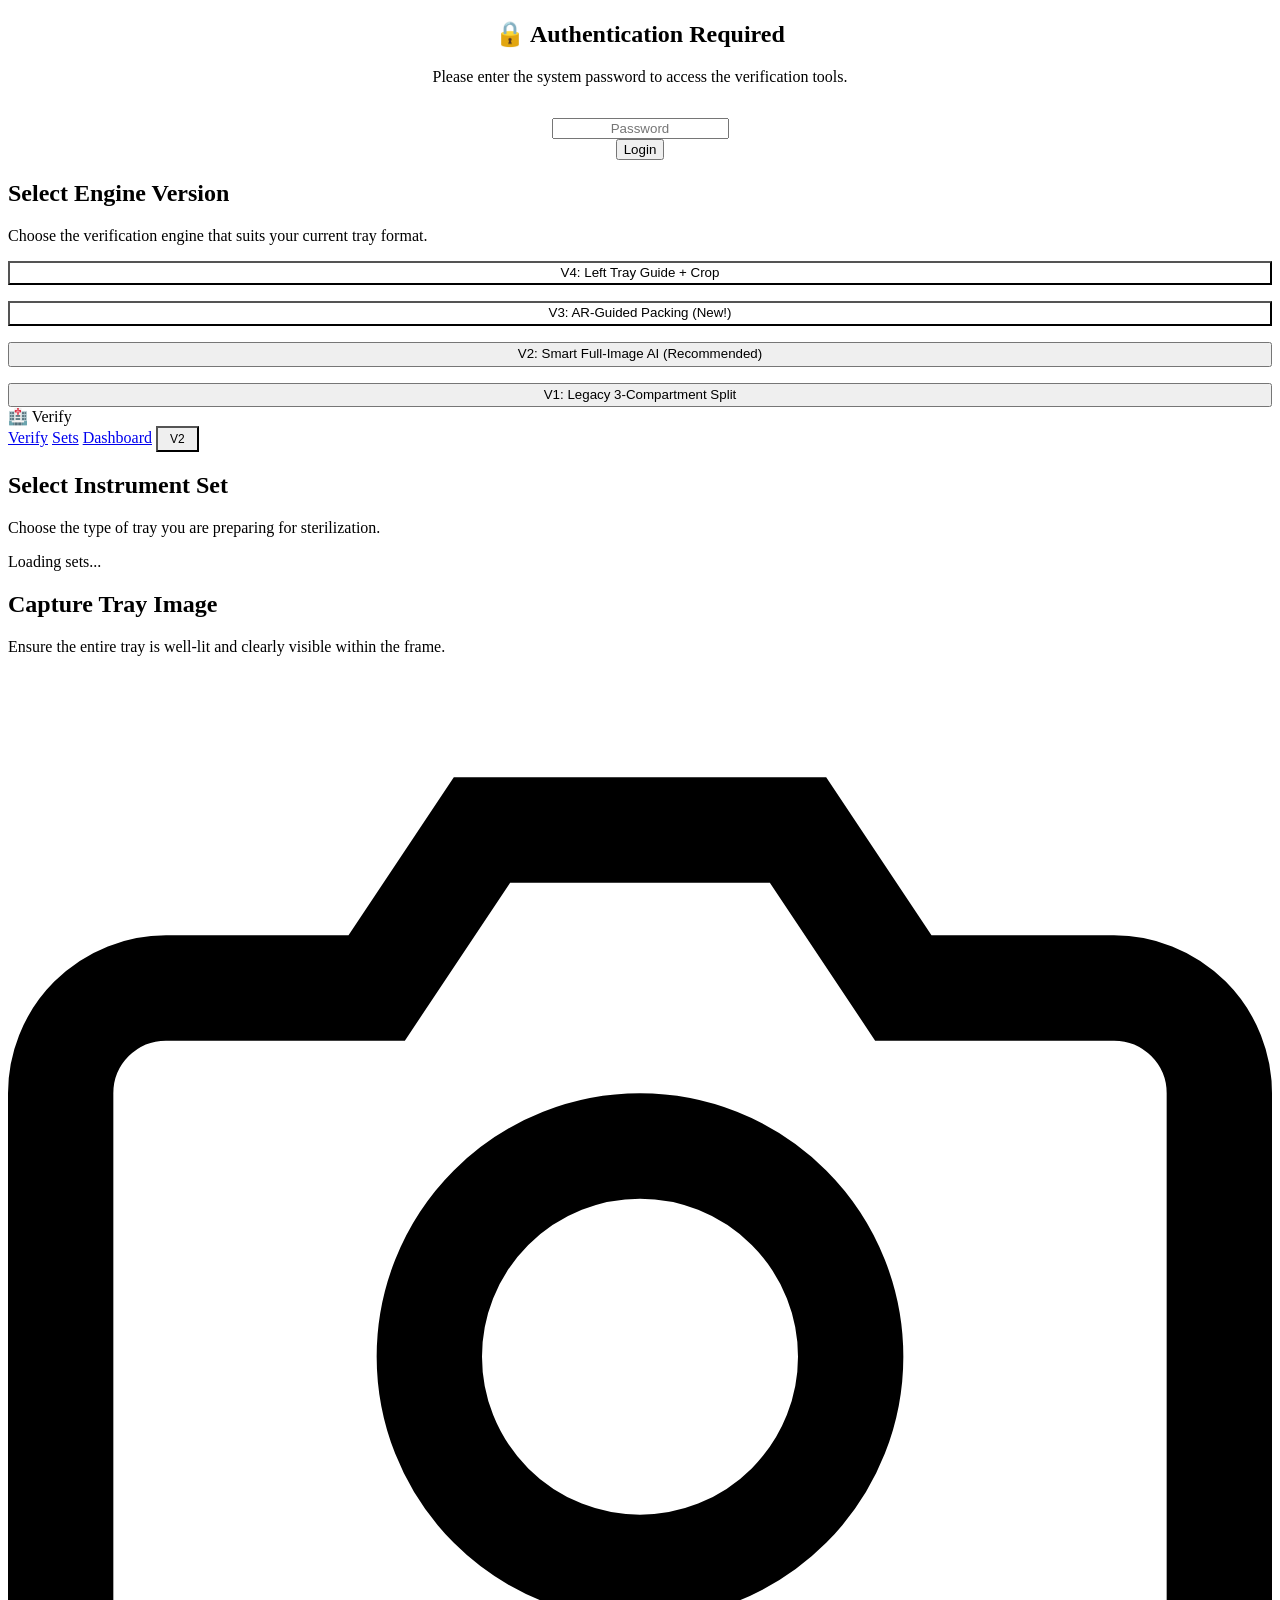
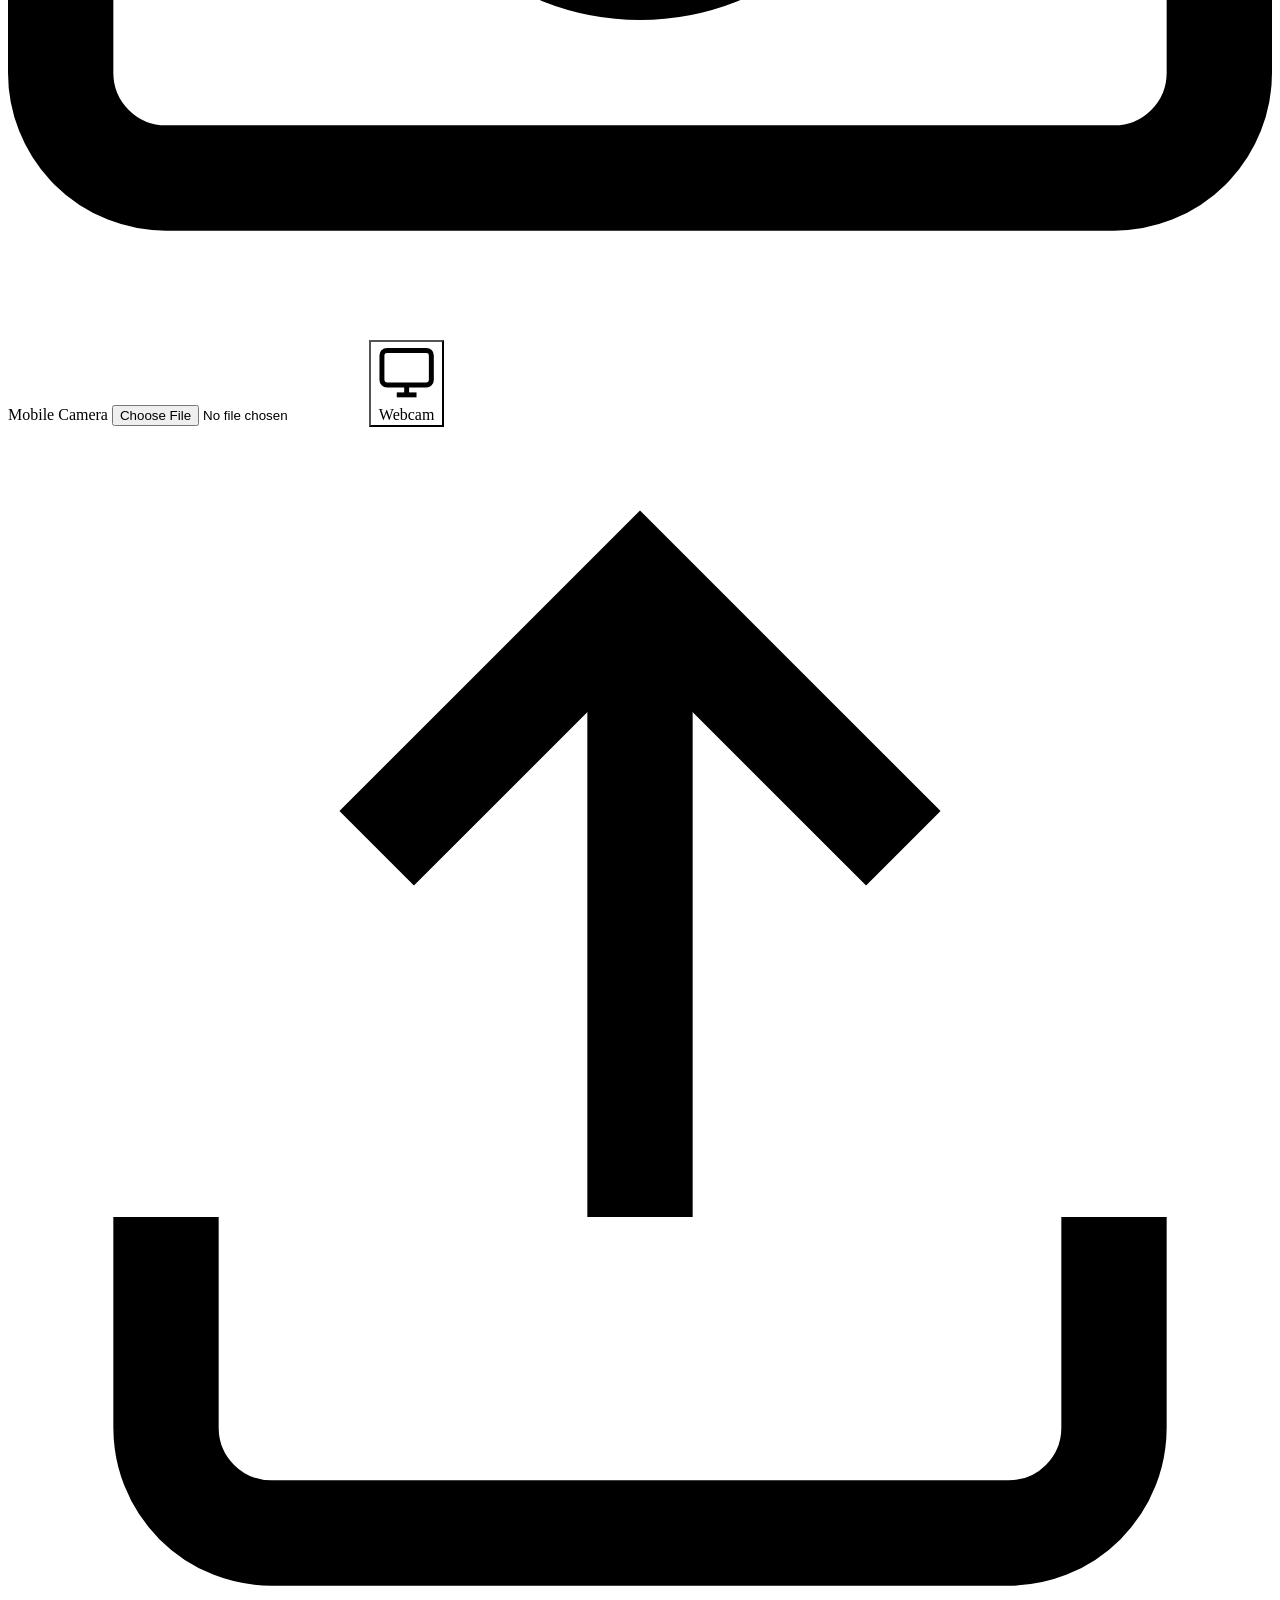
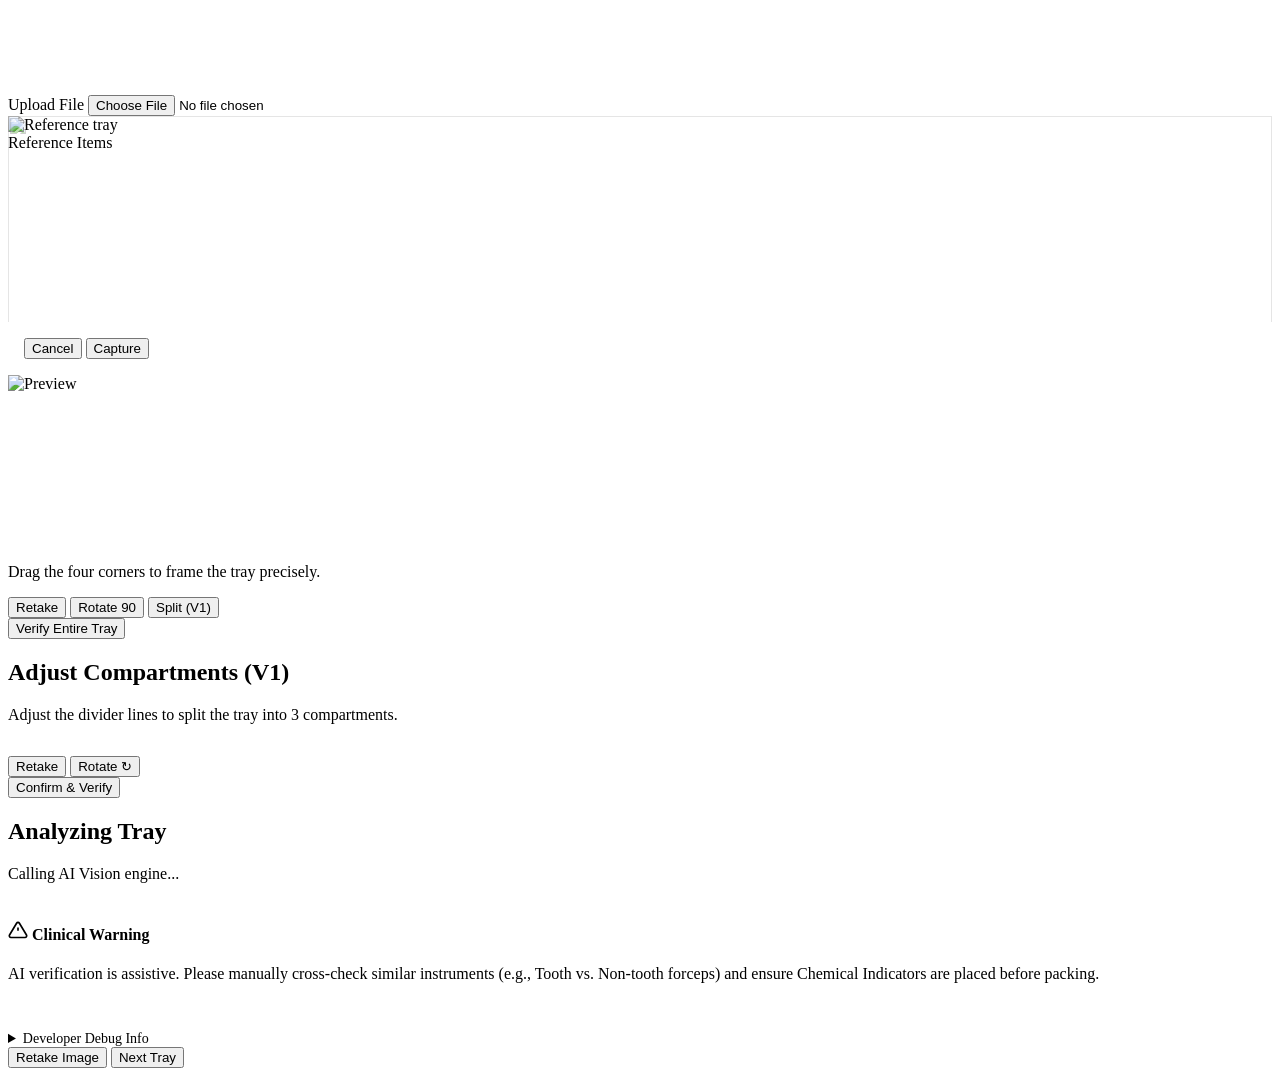
==== commit fadcaeb7: "Add version 4 tray guide flow" ====
--- a/web_app/frontend/index.html
+++ b/web_app/frontend/index.html
@@ -32,6 +32,9 @@
             <p class="text-muted mb-4">Choose the verification engine that suits your current tray format.</p>
             
             <div style="display:flex; flex-direction:column; gap:1rem;">
+                <button class="btn btn-primary btn-large" style="white-space: normal; line-height: 1.4; background-color: var(--pass);" onclick="selectLandingVersion(4)">
+                    V4: Left Tray Guide + Crop
+                </button>
                 <button class="btn btn-primary btn-large" style="white-space: normal; line-height: 1.4; background-color: var(--pass);" onclick="selectLandingVersion(3)">
                     V3: AR-Guided Packing (New!)
                 </button>
@@ -60,6 +63,7 @@
 
         <!-- Hidden Version Selector Tabs (Used by JS) -->
         <div class="hidden" style="display: none;">
+            <button id="tab-v4" onclick="setVersion(4)"></button>
             <button id="tab-v3" onclick="setVersion(3)"></button>
             <button id="tab-v2" onclick="setVersion(2)"></button>
             <button id="tab-v1" onclick="setVersion(1)"></button>
@@ -107,6 +111,13 @@
             </div>
 
             <div id="webcam-container" class="media-container hidden mt-4" style="position: relative;">
+                <aside id="v4-tray-guide" class="v4-tray-guide hidden" aria-label="Reference tray guide">
+                    <img id="v4-guide-image" src="" alt="Reference tray">
+                    <div class="v4-guide-list">
+                        <div class="v4-guide-title">Reference Items</div>
+                        <ol id="v4-guide-items"></ol>
+                    </div>
+                </aside>
                 <video id="webcam-video" autoplay playsinline></video>
                 <img id="ar-overlay-image" class="hidden" src="" style="position: absolute; top: 0; left: 0; width: 100%; height: 100%; object-fit: contain; opacity: 0.4; pointer-events: none; z-index: 10;">
                 <div class="media-actions" style="padding: 1rem; justify-content: center; background: #fff; border-top: 1px solid var(--border); position: relative; z-index: 20;">
@@ -123,6 +134,7 @@
                 <p id="preview-hint-text" class="text-small text-muted mt-4 text-center">Drag the four corners to frame the tray precisely.</p>
                 <div class="flex-row mt-4">
                     <button class="btn btn-outline flex-1" id="btn-retake">Retake</button>
+                    <button class="btn btn-outline flex-1 hidden" id="btn-rotate-crop">Rotate 90</button>
                     <button class="btn btn-outline flex-1" id="btn-detect">Split (V1)</button>
                 </div>
                 <button class="btn btn-primary btn-large mt-4" id="btn-verify-direct">Verify Entire Tray</button>
@@ -195,4 +207,4 @@
 
     <script src="/js/app.js"></script>
 </body>
-</html>+</html>
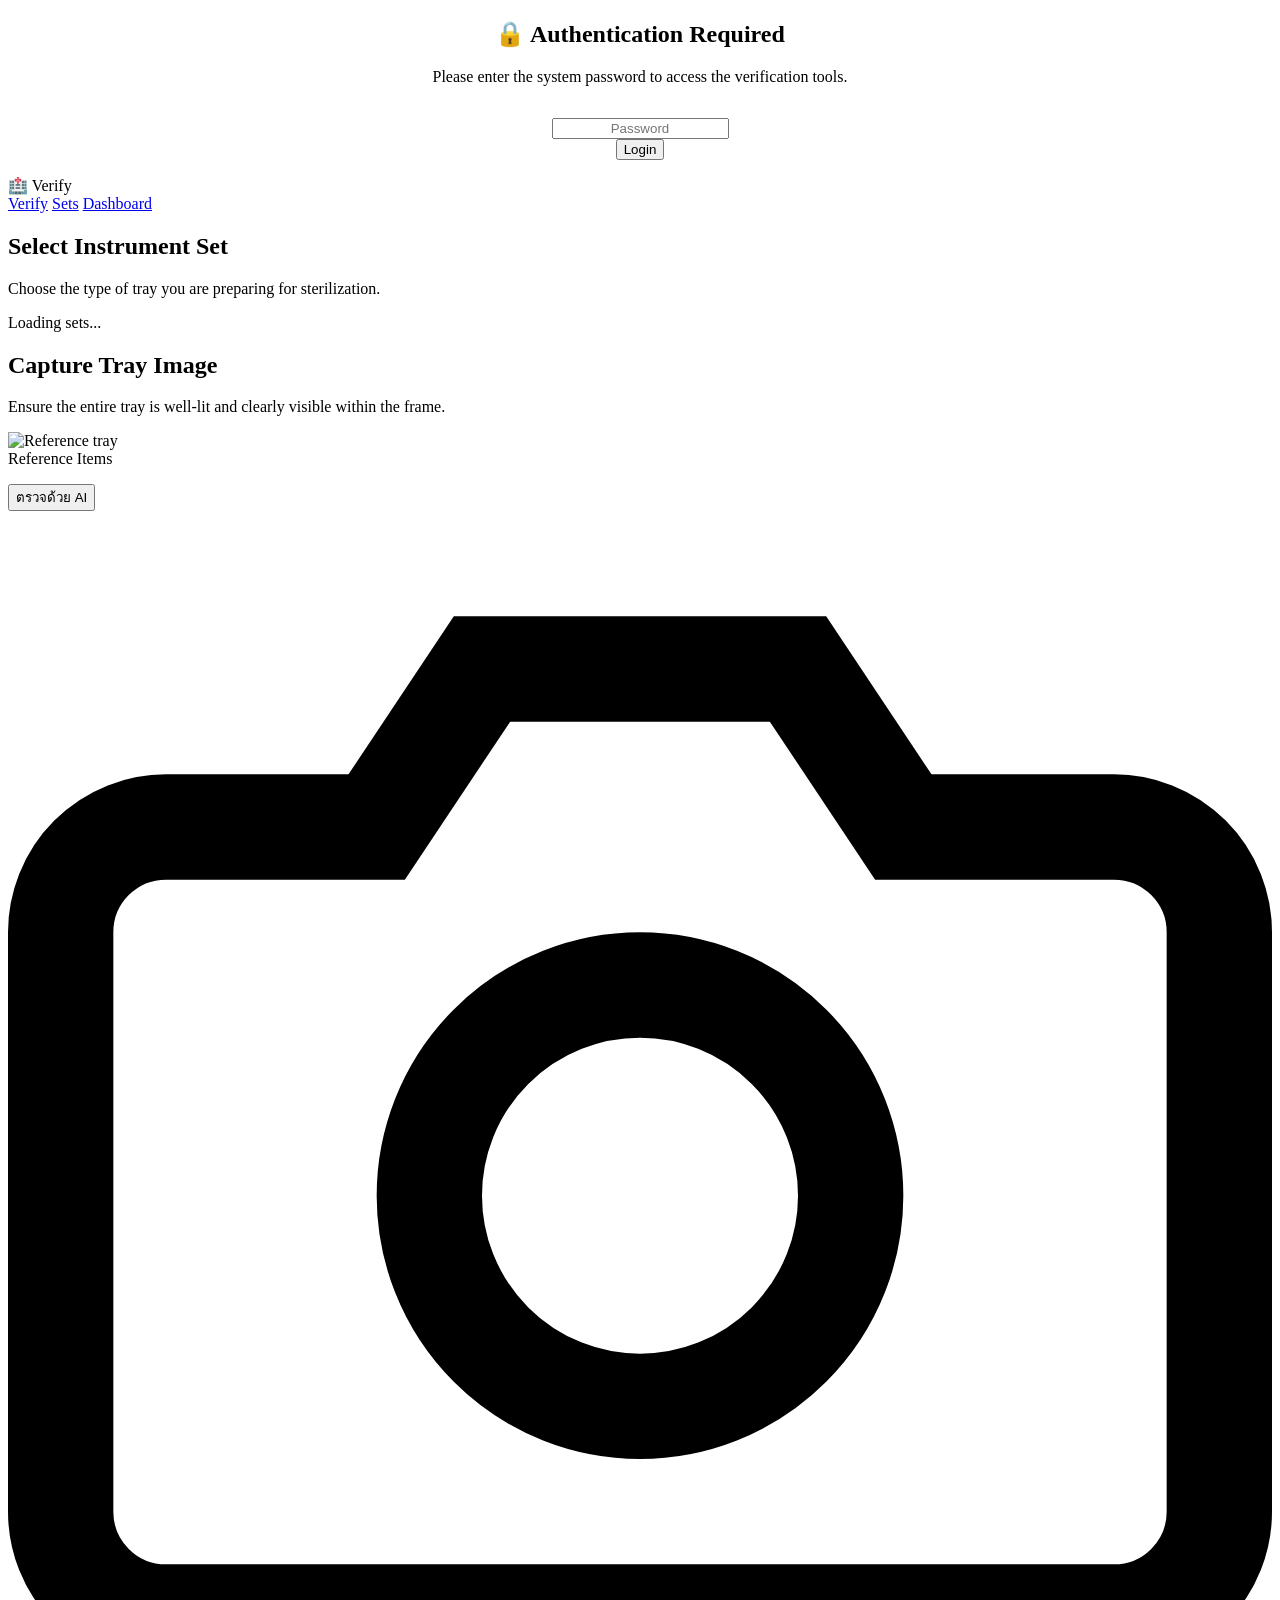
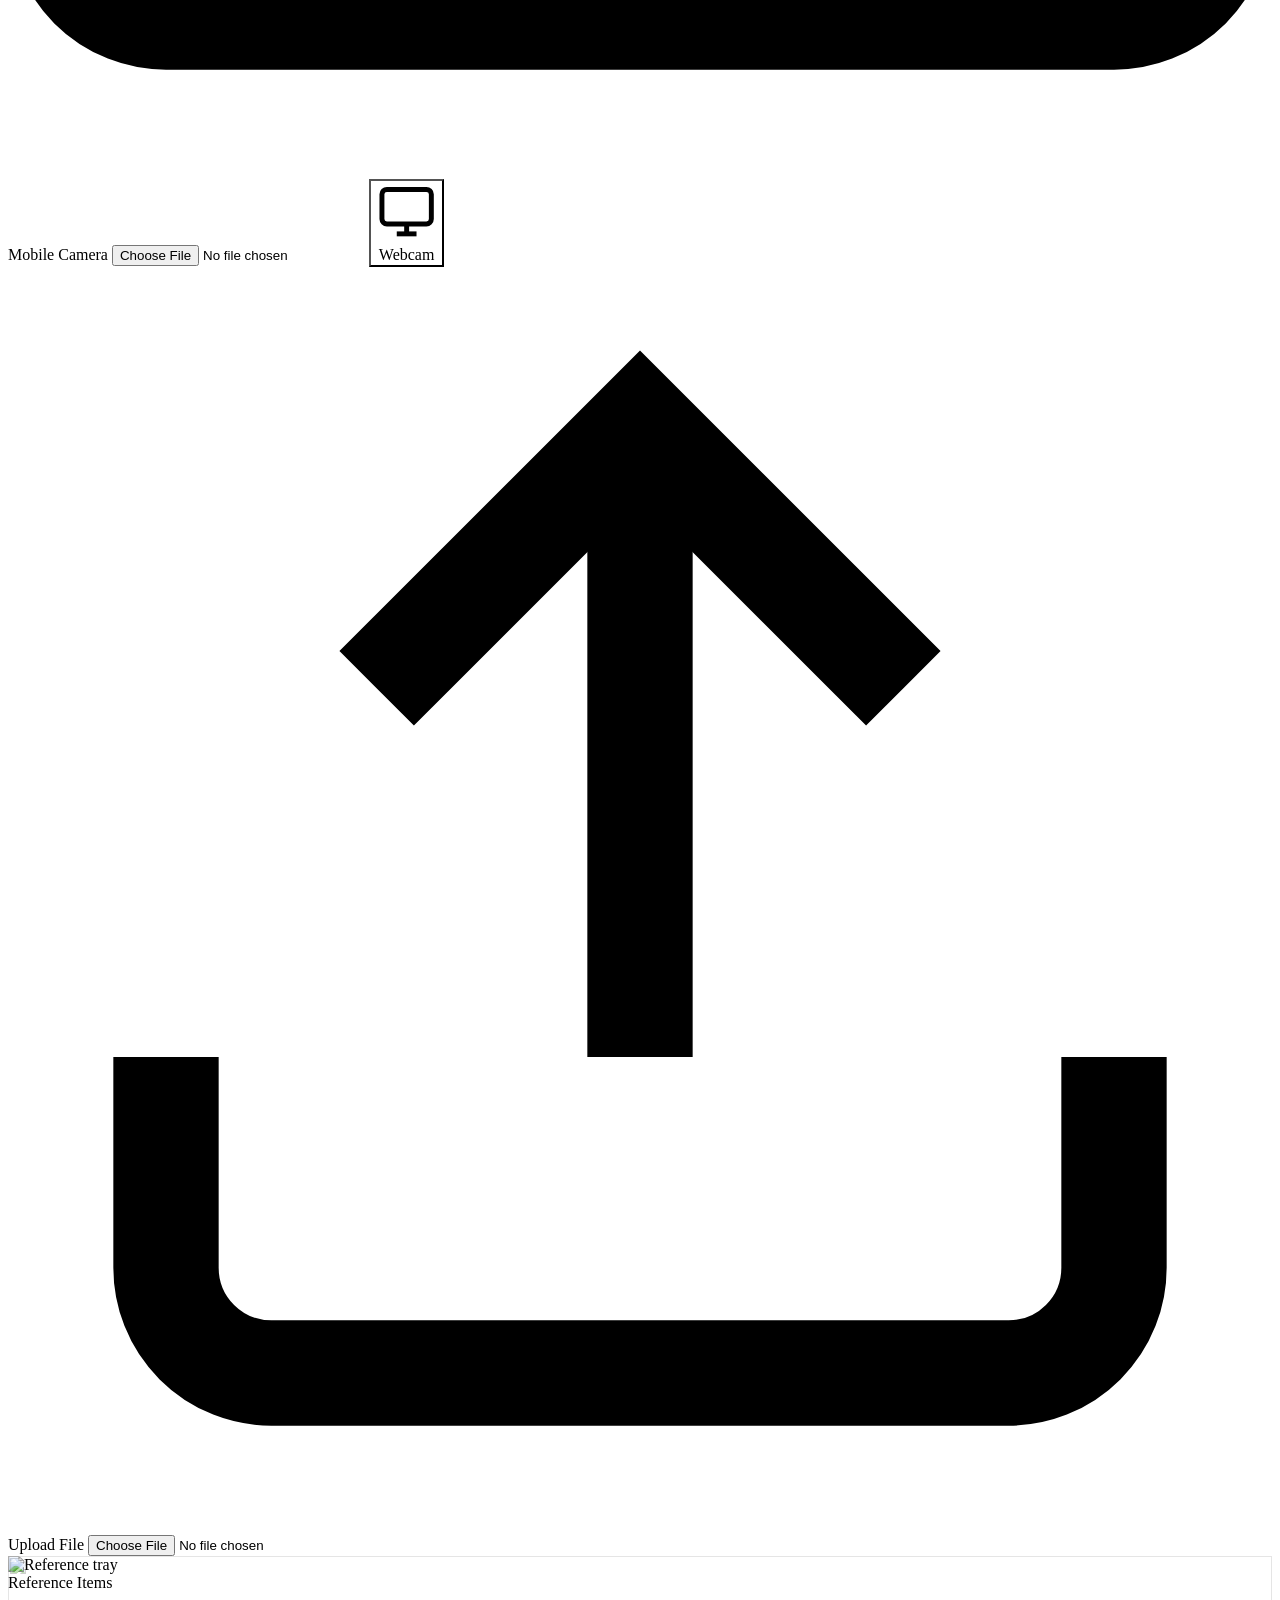
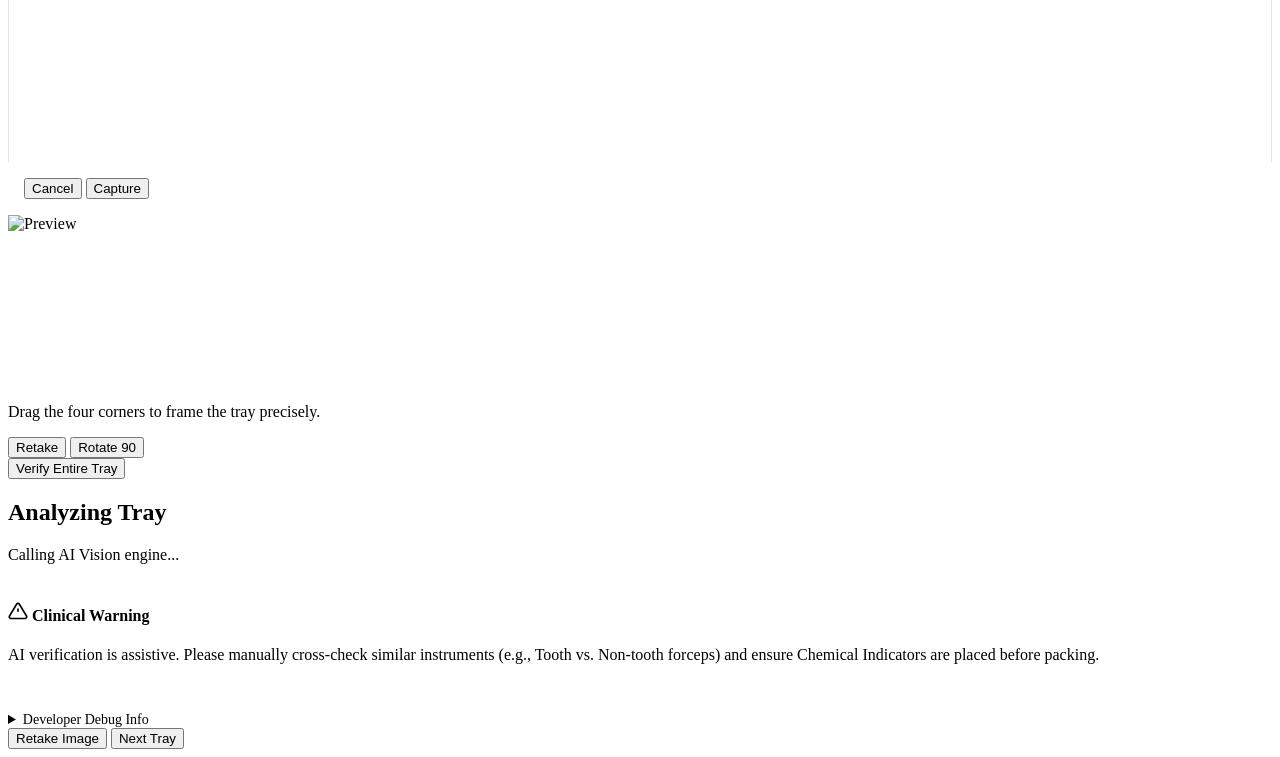
==== commit 58fc4aec: "Make V4 the primary verification flow" ====
--- a/web_app/frontend/index.html
+++ b/web_app/frontend/index.html
@@ -25,29 +25,6 @@
         </div>
     </div>
 
-    <!-- Version Landing Overlay (Simplifying for cleaner UX, but keeping IDs) -->
-    <div id="version-landing-overlay" class="modal-overlay hidden">
-        <div class="modal-content">
-            <h2>Select Engine Version</h2>
-            <p class="text-muted mb-4">Choose the verification engine that suits your current tray format.</p>
-            
-            <div style="display:flex; flex-direction:column; gap:1rem;">
-                <button class="btn btn-primary btn-large" style="white-space: normal; line-height: 1.4; background-color: var(--pass);" onclick="selectLandingVersion(4)">
-                    V4: Left Tray Guide + Crop
-                </button>
-                <button class="btn btn-primary btn-large" style="white-space: normal; line-height: 1.4; background-color: var(--pass);" onclick="selectLandingVersion(3)">
-                    V3: AR-Guided Packing (New!)
-                </button>
-                <button class="btn btn-primary btn-large" style="white-space: normal; line-height: 1.4;" onclick="selectLandingVersion(2)">
-                    V2: Smart Full-Image AI (Recommended)
-                </button>
-                <button class="btn btn-outline btn-large" style="white-space: normal; line-height: 1.4;" onclick="selectLandingVersion(1)">
-                    V1: Legacy 3-Compartment Split
-                </button>
-            </div>
-        </div>
-    </div>
-
     <!-- Navigation -->
     <nav class="nav">
         <div class="nav-brand">🏥 Verify</div>
@@ -55,19 +32,10 @@
             <a href="/" class="nav-link active">Verify</a>
             <a href="/admin" class="nav-link">Sets</a>
             <a href="/dashboard" class="nav-link">Dashboard</a>
-            <button id="btn-version-pill" class="btn btn-outline" style="padding: 0.25rem 0.75rem; font-size: 0.75rem; border-radius: var(--radius-pill);" onclick="showVersionSelector()">V2</button>
         </div>
     </nav>
 
     <main class="container">
-
-        <!-- Hidden Version Selector Tabs (Used by JS) -->
-        <div class="hidden" style="display: none;">
-            <button id="tab-v4" onclick="setVersion(4)"></button>
-            <button id="tab-v3" onclick="setVersion(3)"></button>
-            <button id="tab-v2" onclick="setVersion(2)"></button>
-            <button id="tab-v1" onclick="setVersion(1)"></button>
-        </div>
 
         <!-- Section 1: Select Set -->
         <section id="step-select" class="view-section">
@@ -90,6 +58,15 @@
                 <h2>Capture Tray Image</h2>
                 <p class="text-muted">Ensure the entire tray is well-lit and clearly visible within the frame.</p>
             </header>
+
+            <div id="mobile-reference-panel" class="mobile-reference-panel hidden">
+                <img id="mobile-reference-image" src="" alt="Reference tray">
+                <div class="mobile-reference-list">
+                    <div class="v4-guide-title">Reference Items</div>
+                    <ol id="mobile-reference-items"></ol>
+                </div>
+                <button class="btn btn-primary btn-large" id="btn-mobile-ai-capture" type="button">ตรวจด้วย AI</button>
+            </div>
 
             <div id="capture-options" class="capture-grid">
                 <label for="mobile-camera-input" class="capture-action">
@@ -122,7 +99,7 @@
                 <img id="ar-overlay-image" class="hidden" src="" style="position: absolute; top: 0; left: 0; width: 100%; height: 100%; object-fit: contain; opacity: 0.4; pointer-events: none; z-index: 10;">
                 <div class="media-actions" style="padding: 1rem; justify-content: center; background: #fff; border-top: 1px solid var(--border); position: relative; z-index: 20;">
                     <button class="btn btn-outline" onclick="stopWebcam()">Cancel</button>
-                    <button class="btn btn-primary" onclick="captureWebcam()">Capture</button>
+                    <button class="btn btn-primary" id="btn-webcam-capture" onclick="captureWebcam()">Capture</button>
                 </div>
             </div>
 
@@ -135,27 +112,9 @@
                 <div class="flex-row mt-4">
                     <button class="btn btn-outline flex-1" id="btn-retake">Retake</button>
                     <button class="btn btn-outline flex-1 hidden" id="btn-rotate-crop">Rotate 90</button>
-                    <button class="btn btn-outline flex-1" id="btn-detect">Split (V1)</button>
                 </div>
                 <button class="btn btn-primary btn-large mt-4" id="btn-verify-direct">Verify Entire Tray</button>
             </div>
-        </section>
-
-        <!-- Section 2.5: Tray Preview (V1) -->
-        <section id="step-tray-preview" class="view-section hidden">
-            <header>
-                <h2>Adjust Compartments (V1)</h2>
-                <p class="text-muted">Adjust the divider lines to split the tray into 3 compartments.</p>
-            </header>
-            
-            <div id="tray-preview-img" style="position: relative; overflow: hidden; border-radius: var(--radius-md); border: 1px solid var(--border);"></div>
-            <div id="tray-compartments" style="display: flex; gap: 0.5rem; margin-top: 1rem;"></div>
-            
-            <div class="flex-row mt-4">
-                <button class="btn btn-outline flex-1" onclick="backToCapture()">Retake</button>
-                <button class="btn btn-outline flex-1" id="btn-rotate-tray">Rotate ↻</button>
-            </div>
-            <button class="btn btn-primary btn-large mt-4" id="btn-verify">Confirm & Verify</button>
         </section>
 
         <!-- Section 3: Processing -->
